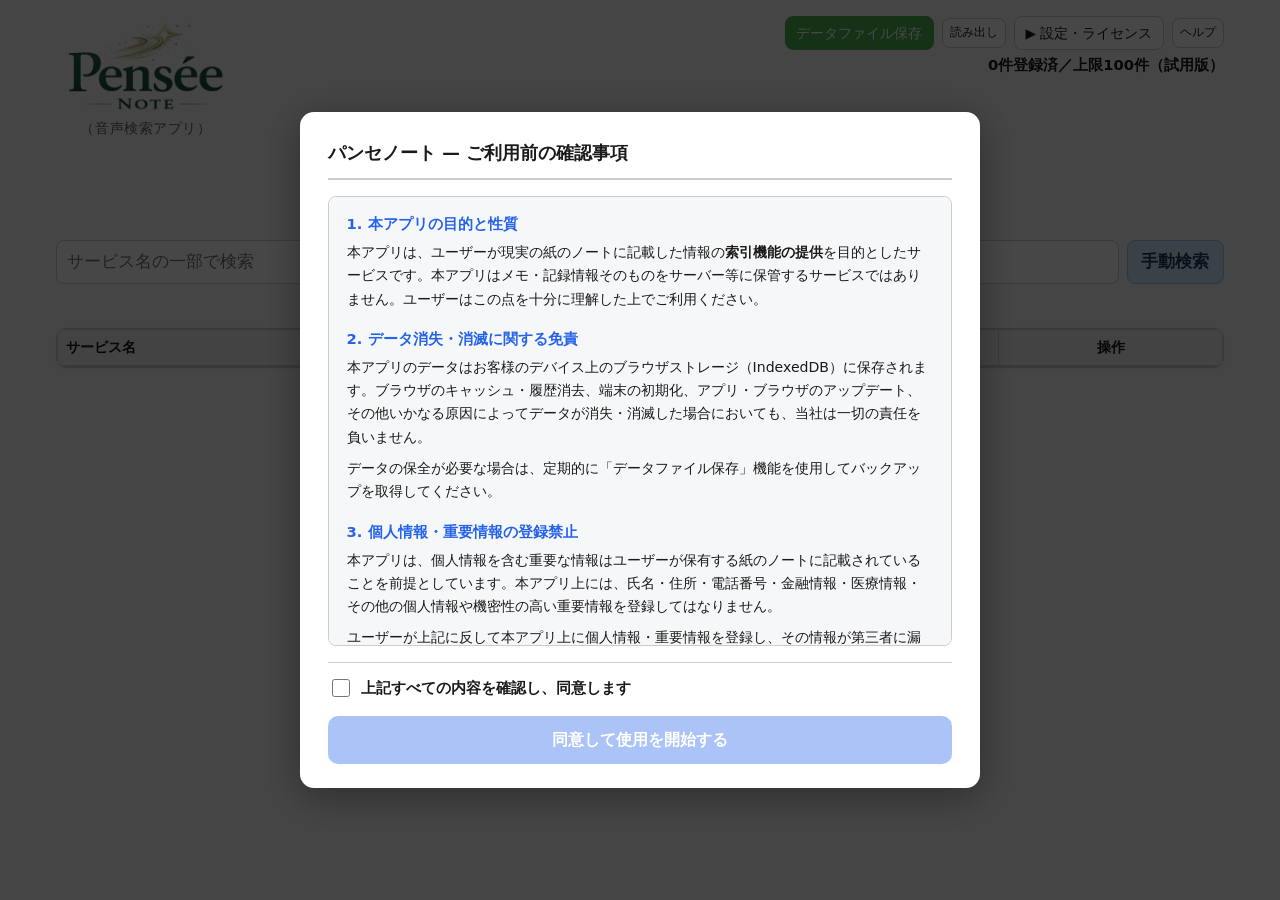
==== index.html @ af7871a1 "設定ページ微調整" ====
<!DOCTYPE html>
<html lang="ja">
  <head>
    <meta charset="utf-8" />
    <meta name="viewport" content="width=device-width, initial-scale=1" />
    <title>パンセノート — 音声検索アプリ</title>
    <meta
      name="description"
      content="紙ノートに書いた情報の索引を、音声と手入力で登録・検索します。"
    />
    <meta name="theme-color" content="#115e59" />
    <meta name="mobile-web-app-capable" content="yes" />
    <meta name="apple-mobile-web-app-capable" content="yes" />
    <meta name="apple-mobile-web-app-status-bar-style" content="default" />
    <meta name="apple-mobile-web-app-title" content="パンセノート" />
    <link rel="manifest" href="./manifest.webmanifest" />
    <link rel="icon" href="./img/icons/icon-192.png" sizes="192x192" />
    <link rel="apple-touch-icon" href="./img/icons/apple-touch-icon.png" />
    <link rel="stylesheet" href="css/app.css" />
  </head>
  <body>
    <div class="app-wrap">
      <input
        type="file"
        id="import-file"
        class="sr-only"
        accept="application/json,.json,application/zip,.zip"
        aria-hidden="true"
      />
      <input
        type="file"
        id="photo-file"
        class="sr-only"
        accept="image/*"
        aria-hidden="true"
      />

      <header class="app-header">
        <!-- 上段: ロゴ（左）＋ボタン群（右） -->
        <div class="header-top-row">
          <div class="app-logo-block">
            <img src="img/logo.svg" alt="パンセノート" class="app-logo" />
            <!-- PC用副題（ロゴ中央揃え） -->
            <p class="subtitle subtitle-desktop">（音声検索アプリ）</p>
          </div>
          <div class="header-right-block">
            <div class="header-data-actions">
              <button type="button" id="btn-export" class="sm-header btn-action-green">
                <span class="lbl-wide">データファイル保存</span><span class="lbl-narrow">データ保存</span>
              </button>
              <button type="button" id="btn-import-trigger" class="sm-header btn-header-import">
                <span class="lbl-wide">読み出し</span><span class="lbl-narrow">読出</span>
              </button>
              <span class="hdr-break" aria-hidden="true"></span>
              <div class="header-secondary-actions">
                <button type="button" id="btn-settings-toggle" class="sm-header">
                  ▶ 設定・ライセンス
                </button>
                <button type="button" id="btn-help" class="sm-header btn-header-import">
                  <span class="lbl-wide">ヘルプ</span><span class="lbl-narrow">ヘルプ</span>
                </button>
              </div>
            </div>
            <!-- PC用件数情報（ボタン下・右寄せ） -->
            <p class="plan-summary plan-summary-pc" id="plan-summary-line" aria-live="polite"></p>
          </div>
        </div>

        <!-- 副題＋件数情報行（タブレット・スマホ用） -->
        <div class="header-sub-row">
          <p class="subtitle subtitle-sp">（音声検索アプリ）</p>
          <p class="plan-summary plan-summary-sp" id="plan-summary-line-sp" aria-live="polite"></p>
        </div>

        <!-- 音声ボタン行（中央配置、ヘッダー最下部） -->
        <div class="voice-row">
          <button
            type="button"
            id="btn-voice-search"
            class="voice-lg voice-btn voice-btn-search"
          >
            <span class="voice-btn-inner">
              <span class="voice-btn-title-row">
                <span class="voice-btn-mic" aria-hidden="true">
                  <svg xmlns="http://www.w3.org/2000/svg" width="22" height="22" viewBox="0 0 24 24" fill="currentColor" focusable="false">
                    <path d="M12 14c1.66 0 3-1.34 3-3V5c0-1.66-1.34-3-3-3S9 3.34 9 5v6c0 1.66 1.34 3 3 3zm5-3c0 2.76-2.24 5-5 5s-5-2.24-5-5H5c0 3.53 2.61 6.43 6 6.92V21h2v-3.08c3.39-.49 6-3.39 6-6.92h-2z"/>
                  </svg>
                </span>
                <span class="voice-btn-title">音声検索</span>
              </span>
              <span class="voice-btn-sub">（サービス名の一部）</span>
            </span>
          </button>
          <button
            type="button"
            id="btn-voice-register"
            class="voice-lg voice-btn voice-btn-register"
          >
            <span class="voice-btn-inner">
              <span class="voice-btn-title-row">
                <span class="voice-btn-mic" aria-hidden="true">
                  <svg xmlns="http://www.w3.org/2000/svg" width="22" height="22" viewBox="0 0 24 24" fill="currentColor" focusable="false">
                    <path d="M12 14c1.66 0 3-1.34 3-3V5c0-1.66-1.34-3-3-3S9 3.34 9 5v6c0 1.66 1.34 3 3 3zm5-3c0 2.76-2.24 5-5 5s-5-2.24-5-5H5c0 3.53 2.61 6.43 6 6.92V21h2v-3.08c3.39-.49 6-3.39 6-6.92h-2z"/>
                  </svg>
                </span>
                <span class="voice-btn-title" id="voice-register-title">音声登録</span>
              </span>
              <span class="voice-btn-sub" id="voice-register-sub-primary">（サービス名）</span>
              <span class="voice-btn-sub" id="voice-register-sub-secondary">又は（●冊●頁・名前）</span>
            </span>
          </button>
        </div>
      </header>

      <div
        id="license-warning-banner"
        class="license-warning-banner"
        role="status"
        hidden
      ></div>

      <!-- メイン表示エリア（設定展開時は非表示） -->
      <div id="main-section">
        <div id="entry-limit-warning-inline" class="inline-warning" role="status" hidden></div>

        <div class="search-row">
          <label class="sr-only" for="manual-search">手動検索</label>
          <input
            type="search"
            id="manual-search"
            placeholder="サービス名の一部で検索"
            autocomplete="off"
          />
          <button type="button" id="btn-search" class="btn-action-green">
            手動検索
          </button>
        </div>
        <div id="search-meta" class="search-meta" aria-live="polite"></div>

        <div class="table-wrap">
          <table class="entries-table">
            <colgroup>
              <col class="col-title" />
              <col class="col-booknum" />
              <col class="col-actions" />
            </colgroup>
            <thead>
              <tr>
                <th scope="col" class="th-title">サービス名</th>
                <th scope="col" class="th-booknum">冊・頁</th>
                <th scope="col" class="th-actions">操作</th>
              </tr>
            </thead>
            <tbody id="entries-body"></tbody>
          </table>
        </div>
      </div>

      <!-- 設定・ライセンスパネル（設定ボタン押下時のみ表示） -->
      <div id="settings-panel" class="settings-panel" hidden>
        <div class="settings-panel-title">▼ 設定・ライセンス</div>
        <div class="settings-body">
          <div class="user-settings-section plan-up-section">
            <p class="user-settings-title">プランアップする</p>
            <div class="settings-action-row plan-up-action-row">
              <a
                href="https://hca02673-beep.github.io/#pricing"
                target="_blank"
                rel="noopener noreferrer"
                id="btn-plan-up"
                class="settings-link-button"
              >
                ▶ プランアップする
              </a>
              <p class="plan-up-note">・プランアップページに移ります。</p>
            </div>
            <div class="license-form">
              <label for="license-key-input">ライセンスキー <span id="license-activate-status" class="license-activate-status" hidden>ただいま認証中です。</span></label>
              <div class="license-form-row">
                <input
                  type="text"
                  id="license-key-input"
                  class="license-key-input"
                  placeholder="PN1-XXXX-XXXX-XXXX"
                  autocomplete="off"
                  spellcheck="false"
                />
                <button type="button" id="btn-license-activate" class="settings-license-btn">
                  認証する
                </button>
              </div>
            </div>
          </div>
          <div class="user-settings-section">
            <p class="user-settings-title">ユーザー設定</p>
            <label class="settings-check-row" for="setting-prefer-manual-register">
              <input type="checkbox" id="setting-prefer-manual-register" />
              <span>音声登録を使用しない（手動登録を使用する）</span>
            </label>
            <label class="settings-field-label" for="setting-speech-timeout">
              音声認識タイムアウト
            </label>
            <select id="setting-speech-timeout" class="settings-select">
              <option value="5000">5秒</option>
              <option value="10000">10秒</option>
            </select>
          </div>

          <hr class="settings-divider" />
          <button type="button" class="voice-log-toggle-btn" id="internal-settings-toggle-btn">▶ 内部情報・診断</button>
          <div class="voice-log-body" id="internal-settings-body" hidden>
            <p id="license-api-url-hint" class="settings-hint"></p>
            <p id="license-api-diagnostics" class="settings-hint" aria-live="polite"></p>
            <ul class="license-meta">
              <li>
                プラン: <span id="license-plan-detail">—</span>
              </li>
              <li>認証状態: <span id="license-status-label">—</span></li>
              <li>初回認証日時: <span id="license-activated-at">—</span></li>
              <li>最終サーバー確認: <span id="license-last-checked">—</span></li>
              <li>次回確認予定: <span id="license-next-check">—</span></li>
              <li>最終データ保存日時: <span id="last-backup-label">—</span></li>
              <li>最終保存ファイル: <span id="last-backup-path-label">—</span></li>
              <li>最終データ読込日時: <span id="last-import-at-label">—</span></li>
              <li>最終読込ファイル: <span id="last-import-path-label">—</span></li>
              <li>未保存の変更件数: <span id="unsaved-change-count-label">—</span></li>
              <li>最終保存推奨表示: <span id="last-backup-recommend-label">—</span></li>
              <li>利用規約同意日時: <span id="terms-accepted-at-label">—</span></li>
              <li>アプリセルフID: <span id="app-self-id-label">—</span></li>
              <li>利用回数: <span id="app-launch-count-label">—</span></li>
              <li>検索実施回数: <span id="search-count-label">—</span></li>
              <li>登録実施回数: <span id="register-count-label">—</span></li>
              <li>最終利用状況送信: <span id="last-usage-sent-at-label">—</span></li>
              <li>アプリ版: <span id="app-version-label">—</span> <span id="app-build-label" style="font-size:0.85em;color:var(--muted)"></span></li>
              <li>現在認識している表示領域: <span id="viewport-size-label">—</span></li>
            </ul>
            <div class="license-meta-action-row">
              <button type="button" id="btn-force-refresh" class="settings-license-btn">
                最新版を読み込み直す
              </button>
            </div>
          </div>

          <!-- 直近音声認識ログ（確認用） -->
          <hr class="settings-divider" />
          <button type="button" class="voice-log-toggle-btn" id="voice-log-toggle-btn">▶ 直近音声認識ログ（確認用）</button>
          <div class="voice-log-body" id="voice-log-body" hidden>
            <p class="settings-lead">音声検索・音声登録の直近10件について、生の認識結果と検索/解析結果を表示します。音声認識不調時の確認に使えます。</p>
            <div class="voice-log-actions">
              <button type="button" id="btn-voice-log-clear">ログを消去</button>
            </div>
            <div id="voice-log-list" class="voice-log-list" aria-live="polite"></div>
          </div>
        </div>
      </div>
    </div>

    <div
      id="orientation-lock-overlay"
      class="orientation-lock-overlay"
      hidden
      aria-modal="true"
      role="dialog"
      aria-labelledby="orientation-lock-title"
    >
      <div class="orientation-lock-box" role="document">
        <h2 id="orientation-lock-title" class="orientation-lock-title">縦向きでご利用ください</h2>
        <p class="orientation-lock-text">このアプリは縦固定です。端末を縦向きに戻してください。</p>
      </div>
    </div>

    <!-- 規約承認モーダル（未承認時のみ表示） -->
    <div id="terms-modal" class="terms-overlay" hidden aria-modal="true" role="dialog" aria-labelledby="terms-title">
      <div class="terms-box">
        <h2 id="terms-title" class="terms-title">パンセノート — ご利用前の確認事項</h2>
        <div class="terms-scroll" tabindex="0">

          <section class="terms-section">
            <h3>1. 本アプリの目的と性質</h3>
            <p>本アプリは、ユーザーが現実の紙のノートに記載した情報の<strong>索引機能の提供</strong>を目的としたサービスです。本アプリはメモ・記録情報そのものをサーバー等に保管するサービスではありません。ユーザーはこの点を十分に理解した上でご利用ください。</p>
          </section>

          <section class="terms-section">
            <h3>2. データ消失・消滅に関する免責</h3>
            <p>本アプリのデータはお客様のデバイス上のブラウザストレージ（IndexedDB）に保存されます。ブラウザのキャッシュ・履歴消去、端末の初期化、アプリ・ブラウザのアップデート、その他いかなる原因によってデータが消失・消滅した場合においても、当社は一切の責任を負いません。</p>
            <p>データの保全が必要な場合は、定期的に「データファイル保存」機能を使用してバックアップを取得してください。</p>
          </section>

          <section class="terms-section">
            <h3>3. 個人情報・重要情報の登録禁止</h3>
            <p>本アプリは、個人情報を含む重要な情報はユーザーが保有する紙のノートに記載されていることを前提としています。本アプリ上には、氏名・住所・電話番号・金融情報・医療情報・その他の個人情報や機密性の高い重要情報を登録してはなりません。</p>
            <p>ユーザーが上記に反して本アプリ上に個人情報・重要情報を登録し、その情報が第三者に漏洩した場合においても、当社は一切の責任を負いません。</p>
          </section>

          <section class="terms-section">
            <h3>4. 外部サービスとの通信</h3>
            <p>本アプリはライセンス認証および利用状況確認のため、インターネット経由で Google Apps Script と通信します。送信される情報には、ライセンスキー、アプリバージョン、端末識別の参考情報、利用規約同意日時、アプリセルフID、起動回数、検索回数、登録回数等の利用統計が含まれます。</p>
            <p>本文・メモ等の登録データそのものは送信対象に含めません。ただし、機密情報・個人情報は本アプリへ登録しない前提でご利用ください。</p>
          </section>

          <section class="terms-section">
            <h3>5. 動作環境の保証</h3>
            <p>本アプリはブラウザ上で動作するWebアプリケーションです。ブラウザの種類・バージョン・OS・デバイス環境によっては、一部機能（音声認識等）が正常に動作しない場合があります。当社は特定の環境での動作を保証しません。</p>
          </section>

          <section class="terms-section">
            <h3>6. サービスの変更・中断・終了</h3>
            <p>当社は、ユーザーへの事前通知なく、本アプリの機能の変更・追加・削除、およびサービスの中断・終了を行う場合があります。これにより生じたいかなる損害についても、当社は責任を負いません。</p>
          </section>

          <section class="terms-section">
            <h3>7. 本規約の改訂</h3>
            <p>当社は必要に応じて本規約を改訂することがあります。改訂が行われた場合、次回のアプリ起動時に改めて確認・同意を求めます。改訂後も本アプリを継続してご利用になる場合は、改訂後の規約に同意したものとみなします。</p>
          </section>

        </div><!-- /.terms-scroll -->

        <div class="terms-agree-row">
          <label class="terms-agree-label">
            <input type="checkbox" id="terms-agree-check" />
            <span>上記すべての内容を確認し、同意します</span>
          </label>
        </div>
        <button type="button" id="btn-terms-agree" class="terms-agree-btn" disabled>
          同意して使用を開始する
        </button>
      </div>
    </div><!-- /#terms-modal -->

    <div id="app-dialog" class="app-dialog-overlay" hidden aria-modal="true" role="dialog" aria-labelledby="app-dialog-message">
      <div class="app-dialog-box" role="document">
        <p id="app-dialog-message" class="app-dialog-message"></p>
        <p id="app-dialog-detail" class="app-dialog-detail" hidden></p>
        <div class="app-dialog-actions">
          <button type="button" id="app-dialog-cancel" class="app-dialog-btn app-dialog-btn-secondary">キャンセル</button>
          <button type="button" id="app-dialog-ok" class="app-dialog-btn app-dialog-btn-primary">OK</button>
        </div>
      </div>
    </div><!-- /#app-dialog -->

    <div id="import-confirm-dialog" class="app-dialog-overlay" hidden aria-modal="true" role="dialog" aria-labelledby="import-confirm-title">
      <div class="app-dialog-box import-confirm-box" role="document">
        <h2 id="import-confirm-title" class="import-confirm-title">バックアップファイルを読み込みますか？</h2>
        <dl class="import-confirm-meta">
          <div class="import-confirm-meta-row">
            <dt>ファイル名</dt>
            <dd id="import-confirm-file-name">-</dd>
          </div>
          <div class="import-confirm-meta-row">
            <dt>登録データ件数</dt>
            <dd id="import-confirm-item-count">0件</dd>
          </div>
        </dl>
        <div id="import-confirm-mode-wrap" class="import-confirm-mode-wrap" hidden>
          <p class="import-confirm-mode-title">現在のパンセノートに登録データがあります。読み込み方法を選択してください。</p>
          <label class="import-confirm-option">
            <input type="radio" name="import-confirm-mode" value="append" checked />
            <span>追加して読み込む</span>
          </label>
          <label class="import-confirm-option">
            <input type="radio" name="import-confirm-mode" value="replace" />
            <span>既存データを破棄して上書きする</span>
          </label>
        </div>
        <p id="import-confirm-note" class="app-dialog-detail" hidden></p>
        <div class="app-dialog-actions">
          <button type="button" id="import-confirm-cancel" class="app-dialog-btn app-dialog-btn-secondary">キャンセル</button>
          <button type="button" id="import-confirm-ok" class="app-dialog-btn app-dialog-btn-primary">読み込む</button>
        </div>
      </div>
    </div><!-- /#import-confirm-dialog -->

    <div id="photo-viewer-overlay" class="photo-viewer-overlay" hidden aria-modal="true" role="dialog" aria-labelledby="photo-viewer-title">
      <div class="photo-viewer-box" role="document">
        <div class="photo-viewer-header">
          <h2 id="photo-viewer-title" class="photo-viewer-title">登録写真</h2>
          <button type="button" id="photo-viewer-close" class="app-dialog-btn app-dialog-btn-secondary">閉じる</button>
        </div>
        <div class="photo-viewer-body">
          <img id="photo-viewer-image" class="photo-viewer-image" alt="登録写真" />
        </div>
      </div>
    </div><!-- /#photo-viewer-overlay -->

    <div id="mobile-edit-sheet-overlay" class="mobile-edit-sheet-overlay" hidden aria-modal="true" role="dialog" aria-labelledby="mobile-edit-sheet-title">
      <div id="mobile-edit-sheet" class="mobile-edit-sheet" role="document">
        <div class="mobile-edit-sheet-header">
          <h2 id="mobile-edit-sheet-title" class="mobile-edit-sheet-title">データ編集</h2>
          <button type="button" id="mobile-edit-close" class="mobile-edit-close-btn" aria-label="閉じる">✕</button>
        </div>
        <div class="mobile-edit-sheet-body">
          <label class="mobile-edit-field">
            <span>サービス名</span>
            <textarea id="mobile-edit-title" rows="2" maxlength="100" placeholder="情報を入力（サービス名空欄のデータ登録はできません）..."></textarea>
          </label>
          <div class="mobile-edit-bookpage-row">
            <label class="mobile-edit-field">
              <span>冊目</span>
              <input type="text" id="mobile-edit-book" inputmode="numeric" maxlength="3" />
            </label>
            <label class="mobile-edit-field">
              <span>ページ</span>
              <input type="text" id="mobile-edit-page" inputmode="numeric" maxlength="3" />
            </label>
          </div>
          <div class="mobile-edit-field memo-photo-field">
            <span>メモ</span>
            <div class="memo-photo-layout">
              <textarea id="mobile-edit-memo" class="memo-photo-textarea" rows="5" maxlength="500" placeholder="メモを入力（登録ボタンで確定）..."></textarea>
              <div id="mobile-edit-photo-slot" hidden></div>
            </div>
          </div>
        </div>
        <div class="mobile-edit-sheet-actions">
          <button type="button" id="mobile-edit-ai" class="app-dialog-btn app-dialog-btn-secondary">AIで調べる</button>
          <button type="button" id="mobile-edit-save" class="app-dialog-btn app-dialog-btn-primary">登録</button>
          <button type="button" id="mobile-edit-delete" class="app-dialog-btn app-dialog-btn-danger">削除</button>
        </div>
      </div>
    </div><!-- /#mobile-edit-sheet -->

    <div id="ai-lookup-overlay" class="ai-lookup-overlay" hidden aria-modal="true" role="dialog" aria-labelledby="ai-lookup-title">
      <div class="ai-lookup-dialog" role="document">
        <div class="ai-lookup-header">
          <h2 id="ai-lookup-title" class="ai-lookup-title">AIで調べる</h2>
          <button type="button" id="ai-lookup-close" class="mobile-edit-close-btn" aria-label="閉じる">✕</button>
        </div>
        <div class="ai-lookup-body">
          <label class="ai-lookup-field">
            <span>検索結果</span>
            <textarea id="ai-lookup-base-text" rows="3" maxlength="1000" placeholder="検索結果を入力"></textarea>
          </label>
          <label class="ai-lookup-field">
            <span>調べたい内容の種類</span>
            <select id="ai-lookup-category"></select>
          </label>
          <label class="ai-lookup-field">
            <span>定型文</span>
            <select id="ai-lookup-template"></select>
          </label>
          <label class="ai-lookup-field">
            <span>知りたいこと</span>
            <textarea id="ai-lookup-user-text" rows="3" maxlength="500" placeholder=""></textarea>
          </label>
        </div>
        <div class="ai-lookup-actions">
          <button type="button" id="ai-lookup-search" class="app-dialog-btn app-dialog-btn-primary">AIで調べる（外部ブラウザでの検索画面に移ります）</button>
        </div>
      </div>
    </div><!-- /#ai-lookup-overlay -->

    <div id="toast" role="status" aria-live="polite"></div>

    <script src="js/config.js"></script>
    <script src="vendor/jszip.min.js"></script>
    <script src="js/license.js"></script>
    <script src="js/usage.js"></script>
    <script src="js/normalize.js"></script>
    <script src="js/db.js"></script>
    <script src="js/image.js"></script>
    <script src="js/voice.js"></script>
    <script>
      (function () {
        "use strict";
        if (!("serviceWorker" in navigator)) return;
        var C = window.PANSEE_CONFIG;
        if (!C || typeof C.getServiceWorkerUrl !== "function") return;
        window.addEventListener("load", function () {
          navigator.serviceWorker
            .register(C.getServiceWorkerUrl(), { scope: C.getBasePath() })
            .catch(function (err) {
              console.warn("Service worker registration failed:", err);
            });
        });
      })();
    </script>
    <script src="js/app.js"></script>
    <script>
      (function () {
        "use strict";

        function getBasePath() {
          var C = window.PANSEE_CONFIG;
          if (C && typeof C.getBasePath === "function") {
            return C.getBasePath();
          }
          return "/";
        }

        function fallbackForceRefresh() {
          if (!navigator.onLine) {
            window.alert("オンライン時のみ実行できます。");
            return;
          }
          if (!window.confirm("最新版を読み込み直しますか？\n保存していない変更がある場合は、先にデータ保存を行ってください。")) {
            return;
          }

          var scope = getBasePath();
          var reloaded = false;
          function reloadOnce() {
            if (reloaded) return;
            reloaded = true;
            window.location.replace(scope + "?refresh=" + Date.now());
          }

          if (!("serviceWorker" in navigator) || typeof caches === "undefined") {
            reloadOnce();
            return;
          }

          navigator.serviceWorker.getRegistration(scope).then(function (reg) {
            if (!reg) return null;
            return reg.update().catch(function () {
              return reg;
            }).then(function () {
              return navigator.serviceWorker.getRegistration(scope).catch(function () {
                return reg;
              });
            });
          }).then(function (reg) {
            return caches.keys().then(function (keys) {
              return Promise.all(
                keys.map(function (key) {
                  if (String(key).indexOf("panseenote-") !== 0) return Promise.resolve();
                  return caches.delete(key);
                })
              ).then(function () {
                return reg;
              });
            });
          }).then(function (reg) {
            navigator.serviceWorker.addEventListener("controllerchange", reloadOnce, { once: true });
            if (reg && reg.waiting) {
              reg.waiting.postMessage("skip-waiting");
              window.setTimeout(reloadOnce, 1500);
              return;
            }
            if (reg && reg.installing) {
              reg.installing.addEventListener("statechange", function () {
                if (reg.waiting) {
                  reg.waiting.postMessage("skip-waiting");
                }
              });
              window.setTimeout(reloadOnce, 1800);
              return;
            }
            reloadOnce();
          }).catch(function (err) {
            console.error("Fallback force refresh failed:", err);
            window.alert("最新版の読み込み直しに失敗しました。通信状況をご確認ください。");
          });
        }

        document.addEventListener("click", function (ev) {
          var target = ev.target;
          if (!(target instanceof Element)) return;
          var btn = target.closest("#btn-force-refresh");
          if (!btn || ev.defaultPrevented) return;
          if (typeof window.PANSEE_forceRefreshApp === "function") {
            return;
          }
          ev.preventDefault();
          fallbackForceRefresh();
        });
      })();
    </script>
  </body>
</html>
---- css/app.css ----
/* パンセノート — 標準的な読みやすさ優先のスタイル */

:root {
  color-scheme: light dark;
  --bg: #f6f7f9;
  --fg: #1a1a1a;
  --card: #ffffff;
  --border: #c8ccd4;
  --accent: #2563eb;
  --accent-hover: #1d4ed8;
  --danger: #b91c1c;
  --muted: #5c6370;
  --voice-pastel-search-bg: #cfe8ff;
  --voice-pastel-search-border: #9ec5f0;
  --voice-pastel-search-fg: #1e3a5f;
  --voice-pastel-register-bg: #fff3bf;
  --voice-pastel-register-border: #e8d48b;
  --voice-pastel-register-fg: #5c4a1a;
  --btn-save-green: #4caf50;
  --btn-save-green-hover: #43a047;
  --btn-delete-red: #f44336;
  --btn-delete-red-hover: #e53935;
  --form-input-large: 1.05rem;
  --floating-ui-top: 8.5rem;
  font-family: system-ui, -apple-system, "Segoe UI", Roboto, "Hiragino Sans",
    "Noto Sans JP", sans-serif;
  line-height: 1.5;
}

@media (prefers-color-scheme: dark) {
  :root {
    --bg: #121418;
    --fg: #eef0f4;
    --card: #1c1f26;
    --border: #3d4453;
    --accent: #60a5fa;
    --accent-hover: #93c5fd;
    --danger: #f87171;
    --muted: #a8b0c0;
    --voice-pastel-search-bg: #1a3a52;
    --voice-pastel-search-border: #3d6a8a;
    --voice-pastel-search-fg: #dbeafe;
    --voice-pastel-register-bg: #4a4420;
    --voice-pastel-register-border: #8a7a40;
    --voice-pastel-register-fg: #fef3c7;
  }
}

* {
  box-sizing: border-box;
}

body {
  margin: 0;
  background: var(--bg);
  color: var(--fg);
}

body.orientation-locked {
  overflow: hidden;
}

.orientation-lock-overlay {
  position: fixed;
  inset: 0;
  z-index: 6000;
  display: none;
  align-items: center;
  justify-content: center;
  padding: 1.25rem;
  background: rgba(15, 23, 42, 0.9);
}

body.orientation-locked .orientation-lock-overlay {
  display: flex;
}

.orientation-lock-box {
  width: min(100%, 24rem);
  padding: 1.25rem 1rem;
  border-radius: 14px;
  background: var(--card);
  color: var(--fg);
  text-align: center;
  box-shadow: 0 8px 24px rgba(0, 0, 0, 0.24);
}

.orientation-lock-title {
  margin: 0 0 0.5rem;
  font-size: 1.1rem;
}

.orientation-lock-text {
  margin: 0;
  color: var(--muted);
  font-size: 0.95rem;
  line-height: 1.6;
}

.app-wrap {
  max-width: 1200px;
  margin: 0 auto;
  padding: 1rem 1rem 3rem;
}

/* ======================================================
   ヘッダー — 基本（PC / 768px 以上）
   ====================================================== */

.app-header {
  margin-bottom: 0.5rem;
}

/* 上段: ロゴ（左）＋ボタン群（右） */
.header-top-row {
  display: flex;
  align-items: flex-start;
  gap: 0.5rem 0.75rem;
}

/* ロゴブロック: 画像と副題（PC用）を縦に並べ、中央揃え */
.app-logo-block {
  flex-shrink: 0;
  display: flex;
  flex-direction: column;
  align-items: center;
}

.app-logo {
  height: 100px;
  width: auto;
  display: block;
}

/* 副題 */
.subtitle {
  margin: 0.15rem 0 0;
  color: var(--muted);
  font-size: 0.88rem;
  letter-spacing: 0.04em;
  text-align: center;
}

/* PC: ロゴブロック内副題を表示 */
.subtitle-desktop { display: block; }
/* SP/タブレット: header-sub-row 内副題（デフォルト非表示） */
.subtitle-sp      { display: none; }

/* 右ブロック */
.header-right-block {
  display: flex;
  flex-direction: column;
  align-items: flex-end;
  gap: 0.3rem;
  margin-left: auto;
}

/* データ操作ボタン群 */
.header-data-actions {
  display: flex;
  flex-wrap: wrap;
  gap: 0.5rem;
  justify-content: flex-end;
  align-items: center;
}

.header-secondary-actions {
  display: flex;
  gap: 0.5rem;
  align-items: center;
}

/* flex break: デフォルト非表示（スマホで設定ボタンを次行に押し出す） */
.hdr-break {
  display: none;
  flex-basis: 100%;
  height: 0;
}

/* ボタンラベル切替（PC/タブレット=フル、スマホ=短縮） */
.lbl-narrow { display: none;   }
.lbl-wide   { display: inline; }

/* 件数情報 */
.plan-summary {
  margin: 0;
  text-align: right;
  font-size: 0.92rem;
  font-weight: 600;
  color: var(--fg);
  white-space: nowrap;
}

/* PC用: 右ブロック内（デフォルト表示） */
.plan-summary-pc { display: block; }
/* SP/タブレット用: header-sub-row 内（デフォルト非表示） */
.plan-summary-sp { display: none; }

/* スマホ向け小フォント日本語ラベル（ps-j） */
.ps-j {
  font-size: 0.72em;
  font-weight: normal;
}

button.sm-header {
  padding: 0.35rem 0.65rem;
  font-size: 0.85rem;
}

/* 設定パネル表示中: メインへ戻る（薄い青背景・文字は黒） */
#btn-settings-toggle.btn-settings-home {
  background: #cfe7ff;
  border-color: #9ec5f0;
  color: #000000;
}

#btn-settings-toggle.btn-settings-home:hover {
  background: #b8d9f7;
  border-color: var(--accent);
}

button.btn-header-import {
  padding: 0.3rem 0.45rem;
  font-size: 0.78rem;
  white-space: nowrap;
}

/* 副題＋件数情報行（PC では非表示） */
.header-sub-row {
  display: none;
}

/* 音声ボタン行（常に中央配置、ヘッダー最下部） */
.voice-row {
  display: flex;
  flex-wrap: wrap;
  gap: 0.75rem;
  margin-top: 0.5rem;
  justify-content: center;
  align-items: stretch;
}

/* ======================================================
   タブレット・スマホ寄り（880px 以下）
   ====================================================== */
@media (max-width: 880px) {
  /* 副題を sub-row へ切替 */
  .subtitle-desktop { display: none; }
  .subtitle-sp      { display: block; }

  /* 件数情報を sub-row へ切替 */
  .plan-summary-pc { display: none; }
  .plan-summary-sp { display: block; }

  /* 副題（左）＋件数情報（右）を1行に */
  .header-sub-row {
    display: flex;
    align-items: baseline;
    justify-content: space-between;
    gap: 0.5rem;
    margin-top: 0.2rem;
  }

  .header-sub-row .subtitle-sp {
    margin: 0;
    text-align: left;
    flex-shrink: 0;
  }

  .header-sub-row .plan-summary-sp {
    flex: 1 1 0;
    min-width: 0;
    overflow: hidden;
    white-space: nowrap;
    text-align: right;
    font-size: 0.85rem;
  }
}

.inline-warning {
  margin: -0.35rem 0 0.75rem;
  color: var(--danger);
  font-size: 0.92rem;
  font-weight: 600;
}

button {
  font: inherit;
  cursor: pointer;
  border-radius: 8px;
  border: 1px solid var(--border);
  background: var(--card);
  color: var(--fg);
  padding: 0.45rem 0.85rem;
}

button:focus-visible {
  outline: 2px solid var(--accent);
  outline-offset: 2px;
}

button.primary,
a.primary {
  background: var(--accent);
  border-color: var(--accent);
  color: #fff;
}

button.primary:hover,
a.primary:hover {
  background: var(--accent-hover);
  border-color: var(--accent-hover);
}

button.btn-action-green {
  background: var(--btn-save-green);
  border-color: var(--btn-save-green);
  color: #fff;
}

button.btn-action-green:hover:not(:disabled) {
  background: var(--btn-save-green-hover);
  border-color: var(--btn-save-green-hover);
  color: #fff;
}

button.btn-action-green:focus-visible {
  outline: 2px solid var(--btn-save-green-hover);
  outline-offset: 2px;
}

button.btn-action-green:disabled {
  background: #E3E3E3;
  border-color: #E3E3E3;
  color: #C1C1C1;
  cursor: not-allowed;
  opacity: 1;
}

button.btn-action-delete {
  background: var(--btn-delete-red);
  border-color: var(--btn-delete-red);
  color: #fff;
}

button.btn-action-delete:hover {
  background: var(--btn-delete-red-hover);
  border-color: var(--btn-delete-red-hover);
  color: #fff;
}

button.btn-action-delete:focus-visible {
  outline: 2px solid var(--btn-delete-red-hover);
  outline-offset: 2px;
}
button.btn-action-delete:disabled {
  background: #ccc;
  border-color: #ccc;
  color: #888;
  cursor: not-allowed;
  opacity: 0.55;
}

button.voice-lg {
  min-height: 4rem;
  min-width: 0;
  max-width: 16rem;
  flex: 0 0 auto;
  width: auto;
  padding: 0.55rem 0.85rem;
  font-size: 1rem;
  font-weight: 600;
  display: flex;
  align-items: flex-start;
  justify-content: flex-start;
  box-shadow: 0 2px 6px rgba(0, 0, 0, 0.08);
  white-space: normal;
}

button.voice-btn {
  border-radius: 6px;
  border-width: 2px;
  white-space: normal;
}

/* 案A: マイクをタイトル行に統合、サブテキストはボタン全幅 */
.voice-btn-inner {
  display: flex;
  flex-direction: column;
  align-items: flex-start;
  text-align: left;
  gap: 0.15rem;
}

.voice-btn-title-row {
  display: flex;
  align-items: center;
  gap: 0.4rem;
}

.voice-btn-mic {
  flex-shrink: 0;
  display: flex;
  align-items: center;
  opacity: 0.85;
}

.voice-btn-mic svg {
  display: block;
}

.voice-btn-title {
  font-size: 1.05rem;
  font-weight: 700;
  white-space: nowrap;
}

/* 音声検索ボタンのタイトルはやや大きく */
button.voice-btn-search .voice-btn-title {
  font-size: 1.15rem;
}

.voice-btn-sub {
  font-size: 0.8rem;
  font-weight: 600;
  opacity: 0.9;
  display: block;
  line-height: 1.3;
  white-space: nowrap;
}

#voice-register-sub-primary,
#voice-register-sub-secondary {
  width: 100%;
  text-align: center;
}

#voice-register-sub-secondary {
  min-height: 1.3em;
}

button.voice-btn-search {
  background: var(--voice-pastel-search-bg);
  border-color: var(--voice-pastel-search-border);
  color: var(--voice-pastel-search-fg);
}

button.voice-btn-search:hover {
  filter: brightness(0.97);
}

button.voice-btn-register {
  background: var(--voice-pastel-register-bg);
  border-color: var(--voice-pastel-register-border);
  color: var(--voice-pastel-register-fg);
}

button.voice-btn-register:hover {
  filter: brightness(0.97);
}

button.danger {
  color: var(--danger);
  border-color: var(--danger);
}

.search-row {
  display: flex;
  flex-wrap: wrap;
  gap: 0.5rem;
  margin-bottom: 0.5rem;
}

#manual-search {
  flex: 1 1 220px;
  min-width: 0;
  font: inherit;
  font-size: var(--form-input-large);
  padding: 0.5rem 0.65rem;
  border-radius: 8px;
  border: 1px solid var(--border);
  background: var(--card);
  color: var(--fg);
}

#btn-search {
  font-size: var(--form-input-large);
  font-weight: 600;
  padding: 0.5rem 0.85rem;
  background: var(--voice-pastel-search-bg);
  border-color: var(--voice-pastel-search-border);
  color: var(--voice-pastel-search-fg);
}

#btn-search:hover {
  filter: brightness(0.97);
}

.search-meta {
  min-height: 1.5rem;
  font-size: 0.9rem;
  color: var(--muted);
  margin-bottom: 0.75rem;
}

.search-meta.has-result {
  color: #c0392b;
  font-weight: 700;
  font-size: 0.97rem;
}

@media (prefers-color-scheme: dark) {
  .search-meta.has-result {
    color: #f87171;
  }
}

.table-wrap {
  overflow-x: hidden;
  border: 1px solid var(--border);
  border-radius: 10px;
  background: var(--card);
  box-shadow: 0 1px 3px rgba(0, 0, 0, 0.06);
}

table.entries-table {
  width: 100%;
  min-width: 0;
  border-collapse: collapse;
  font-size: 0.9rem;
  table-layout: fixed;
  border: 1px solid var(--border);
}

.entries-table col.col-title {
  width: auto;
  min-width: 0;
}

.entries-table col.col-booknum {
  width: 8rem;
}

.entries-table col.col-actions {
  width: 14rem;
  min-width: 14rem;
}

table.entries-table.voice-register-mode col.col-actions {
  width: 12rem;
  min-width: 12rem;
}

th,
td {
  border: 1px solid var(--border);
  padding: 0.45rem 0.5rem;
  vertical-align: middle;
}

.entries-table thead th {
  border-bottom: 2px solid var(--border);
}

th {
  text-align: left;
  background: rgba(0, 0, 0, 0.055);
  white-space: nowrap;
}

.entries-table th.th-booknum {
  text-align: center;
}

.entries-table th.th-title {
  text-align: left;
}

.entries-table th.th-actions {
  text-align: center;
}

.entries-table tr.row-tappable {
  cursor: pointer;
}

@media (prefers-color-scheme: dark) {
  th {
    background: rgba(255, 255, 255, 0.04);
  }
}

.entries-table tbody tr:nth-child(even) {
  background: rgba(0, 0, 0, 0.028);
}

@media (prefers-color-scheme: dark) {
  .entries-table tbody tr:nth-child(even) {
    background: rgba(255, 255, 255, 0.04);
  }
}

td input.inline {
  width: 100%;
  min-width: 0;
  font: inherit;
  padding: 0.25rem 0.35rem;
  border-radius: 6px;
  border: 1px solid var(--border);
  background: var(--card);
  color: inherit;
}

td textarea.inline {
  width: 100%;
  min-width: 0;
  font: inherit;
  padding: 0.25rem 0.35rem;
  border-radius: 6px;
  border: 1px solid var(--border);
  background: var(--card);
  color: inherit;
  box-sizing: border-box;
}

.entries-table td.col-title input.inline {
  font-size: var(--form-input-large);
}

.entries-table td.col-title textarea.inline {
  font-size: var(--form-input-large);
}

.title-display-readonly {
  width: 100%;
  min-width: 0;
  padding: 0.35rem 0.4rem;
  border-radius: 6px;
  border: 1px solid var(--border);
  background: var(--card);
  color: inherit;
  font-size: var(--form-input-large);
  line-height: 1.35;
  display: -webkit-box;
  -webkit-box-orient: vertical;
  -webkit-line-clamp: 2;
  overflow: hidden;
  white-space: normal;
  word-break: break-word;
}

.title-display-row {
  display: flex;
  align-items: center;
  gap: 0.3rem;
  min-width: 0;
}

.title-display-row .title-display-readonly {
  flex: 1 1 auto;
}

.title-cell {
  display: flex;
  align-items: flex-start;
  gap: 0.35rem;
  min-width: 0;
}

.title-cell input.inline,
.title-cell textarea.inline {
  flex: 1 1 auto;
  width: auto;
  min-width: 0;
}

.title-cell textarea.desktop-title-textarea {
  line-height: 1.35;
  resize: none;
}

.memo-indicator {
  flex: 0 0 auto;
  display: inline-flex;
  align-items: center;
  justify-content: center;
  min-width: 2.35rem;
  padding: 0.1rem 0.35rem;
  border-radius: 4px;
  background: #dbeafe;
  color: #3b82f6;
  font-size: 0.72rem;
  font-weight: 700;
  line-height: 1.2;
  white-space: nowrap;
}

.memo-indicator.is-hidden {
  visibility: hidden;
}

.title-cell .row-memo {
  flex: 0 0 auto;
  margin: 0;
}

.title-cell .btn-memo {
  width: 3.8rem;
  min-width: 3.8rem;
  max-width: 3.8rem;
}

/* 冊目・頁 統合セル */
td.col-booknum {
  text-align: center;
  padding: 0.2rem 0.3rem;
}

.booknum-wrap {
  display: flex;
  flex-direction: row;
  gap: 0.3rem;
  justify-content: center;
  align-items: center;
}

.booknum-wrap input.inline-num {
  width: 3rem;
  max-width: 3rem;
  min-width: 0;
  text-align: center;
  font-size: var(--form-input-large);
  font-variant-numeric: tabular-nums;
  display: block;
  margin: 0;
}

.readonly-box {
  display: block;
  width: 3rem;
  max-width: 3rem;
  min-width: 0;
  min-height: 1.9rem;
  text-align: center;
  font-size: var(--form-input-large);
  font-variant-numeric: tabular-nums;
  line-height: 1.2;
  padding: 0.25rem 0.1rem;
  border-radius: 6px;
  border: 1px solid var(--border);
  background: var(--card);
  color: inherit;
  box-sizing: border-box;
}

.readonly-box:empty::before {
  content: "\00a0";
}

td.col-title {
  width: auto;
  min-width: 16.8rem;
}

td.readonly {
  color: var(--muted);
  white-space: nowrap;
}

.actions {
  text-align: center;
  white-space: nowrap;
}

.actions button {
  margin: 0.15rem;
  vertical-align: middle;
}

.entries-table td.col-actions {
  white-space: nowrap;
  width: 14rem;
  min-width: 14rem;
  max-width: 14rem;
  box-sizing: border-box;
  vertical-align: middle;
}

.entries-table td.col-actions.voice-register-actions {
  width: 12rem;
  min-width: 12rem;
  max-width: 12rem;
}

/* メモボタン */
button.btn-memo {
  background: #ffffff;
  border-color: var(--border);
  color: #000000;
}

button.btn-memo.has-memo {
  background: #CFE7FF;
}

button.btn-memo:hover {
  border-color: var(--accent);
}

button.btn-memo.memo-active {
  border-color: var(--accent);
  font-weight: 700;
}

button.btn-action-ai {
  background: #dbeafe;
  border-color: #93c5fd;
  color: #1d4ed8;
}

.entries-table td.col-actions .row-ai-search {
  font-size: 0.75rem;
  font-weight: 400;
  padding: 0.25rem 0.35rem;
}

.entries-table td.col-actions .row-delete {
  font-size: 0.85rem;
  font-weight: 400;
  padding: 0.35rem 0.45rem;
  margin-right: 0.4rem;
}

button.btn-action-ai:hover {
  background: #bfdbfe;
  border-color: #60a5fa;
}

@media (prefers-color-scheme: dark) {
  button.btn-memo {
    background: #f0f0f0;
    color: #000000;
  }
  button.btn-memo.has-memo {
    background: #CFE7FF;
  }
  button.btn-action-ai {
    background: #dbeafe;
    border-color: #93c5fd;
    color: #1d4ed8;
  }
}

/* メモ展開行 */
tr.memo-row td.memo-cell {
  padding: 0.3rem 0.5rem 0.5rem 0.5rem;
  background: var(--card);
  border-top: none;
}

.memo-photo-layout {
  display: flex;
  align-items: flex-start;
  gap: 0.7rem;
}

.memo-photo-layout > .memo-textarea,
.memo-photo-layout > .memo-photo-textarea,
.memo-photo-layout > .mobile-edit-field {
  flex: 1 1 auto;
  min-width: 0;
}

.memo-photo-layout > .mobile-edit-field {
  margin-bottom: 0;
}

.memo-photo-layout > .photo-thumb-wrap,
.memo-photo-layout > #mobile-edit-photo-slot {
  flex: 0 0 7rem;
  width: 7rem;
  min-width: 7rem;
}

.memo-textarea {
  width: 100%;
  min-width: 0;
  font: inherit;
  font-size: var(--form-input-large);
  padding: 0.35rem 0.5rem;
  border-radius: 6px;
  border: 1px solid var(--border);
  background: var(--card);
  color: var(--fg);
  resize: vertical;
  display: block;
  box-sizing: border-box;
}

.photo-thumb-wrap {
  margin: 0 0 0.6rem;
}

.memo-photo-layout .photo-thumb-wrap {
  margin: 0;
}

.photo-thumb-button {
  display: inline-flex;
  align-items: center;
  justify-content: center;
  min-width: 7rem;
  min-height: 5rem;
  padding: 0.2rem;
  background: var(--bg);
  border: 1px solid var(--border);
}

.photo-thumb-image {
  display: block;
  max-width: 100%;
  max-height: 10rem;
  border-radius: 6px;
}

.memo-photo-layout .photo-thumb-button {
  width: 100%;
  min-width: 0;
}

.memo-photo-layout #mobile-edit-photo-slot[hidden] {
  display: none !important;
}

.photo-thumb-placeholder {
  color: var(--muted);
  font-size: 0.82rem;
  font-weight: 600;
}

button.sm {
  padding: 0.25rem 0.5rem;
  font-size: 0.85rem;
}

.entries-table td.col-actions button.sm {
  font-size: var(--form-input-large);
  font-weight: 600;
  padding: 0.35rem 0.55rem;
  flex-shrink: 0;
}

/* 設定パネル（details要素の代替、JS制御で排他表示） */
.settings-panel {
  margin-top: 0.75rem;
  border: 1px solid var(--border);
  border-radius: 10px;
  padding: 0.75rem 1rem;
  background: var(--card);
}

.settings-panel-title {
  font-weight: 600;
  font-size: 1rem;
  margin: 0 0 0.75rem;
  color: var(--fg);
}

.settings-body {
  margin-top: 0.75rem;
  font-size: 0.9rem;
  color: var(--muted);
}

.settings-body ul {
  margin: 0.5rem 0 0;
  padding-left: 1.2rem;
}

.settings-lead {
  color: var(--fg);
  margin: 0 0 0.75rem;
}

.settings-action-row {
  display: flex;
  flex-wrap: wrap;
  gap: 0.5rem;
  margin-bottom: 0.75rem;
}

.settings-link-button {
  display: inline-flex;
  align-items: center;
  justify-content: center;
  text-decoration: none;
  border-radius: 8px;
  border: 1px solid var(--border);
  padding: 0.45rem 0.85rem;
  font-weight: 600;
}

#btn-plan-up,
#btn-license-activate,
#btn-force-refresh {
  background: #cfe7ff;
  border-color: #9ec5f0;
  color: #000000;
  font-weight: 700;
}

#btn-plan-up:hover,
#btn-license-activate:hover,
#btn-force-refresh:hover {
  background: #b8d9f7;
  border-color: var(--accent);
}

.settings-link-button:focus-visible {
  outline: 2px solid var(--accent);
  outline-offset: 2px;
}

.user-settings-section {
  margin-top: 0.9rem;
  padding: 0.85rem 0.9rem;
  border: 1px solid var(--border);
  border-radius: 10px;
  background: var(--bg);
}

.plan-up-section {
  margin-top: 0;
}

.user-settings-title {
  margin: 0 0 0.75rem;
  color: var(--fg);
  font-weight: 600;
}

.plan-up-action-row {
  align-items: center;
  margin-bottom: 0.55rem;
}

.plan-up-note {
  margin: 0;
  color: var(--fg);
  font-size: 0.88rem;
}

.settings-check-row {
  display: flex;
  align-items: center;
  gap: 0.55rem;
  color: var(--fg);
  margin-bottom: 0.8rem;
}

.settings-check-row input {
  margin: 0;
}

.settings-field-label {
  display: block;
  margin: 0 0 0.35rem;
  color: var(--fg);
  font-weight: 600;
}

.settings-select {
  width: 100%;
  max-width: 220px;
  font: inherit;
  color: var(--fg);
  background: var(--card);
  border: 1px solid var(--border);
  border-radius: 8px;
  padding: 0.5rem 0.65rem;
}

/* ======================================================
   直近音声認識ログ（開発者用）
   ====================================================== */

.settings-divider {
  border: none;
  border-top: 1px solid var(--border);
  margin: 1.1rem 0 0.75rem;
}

.voice-log-toggle-btn {
  width: 100%;
  text-align: left;
  font-size: 0.88rem;
  font-weight: 600;
  background: transparent;
  border: none;
  border-radius: 0;
  padding: 0.3rem 0;
  color: var(--muted);
  cursor: pointer;
}

.voice-log-toggle-btn:hover {
  color: var(--fg);
}

.voice-log-body {
  padding-top: 0.6rem;
}

.voice-log-actions {
  display: flex;
  flex-wrap: wrap;
  gap: 0.45rem;
  margin-bottom: 0.55rem;
}

.voice-log-actions button {
  font-size: 0.85rem;
  padding: 0.38rem 0.75rem;
}

.voice-log-list {
  display: grid;
  gap: 0.6rem;
}

.voice-log-empty {
  margin: 0;
  padding: 0.7rem 0.8rem;
  border: 1px solid var(--border);
  border-radius: 8px;
  background: var(--bg);
  color: var(--muted);
  font-size: 0.85rem;
}

.voice-log-item {
  border: 1px solid var(--border);
  border-radius: 8px;
  background: var(--bg);
  padding: 0.7rem 0.8rem;
}

.voice-log-meta {
  display: flex;
  flex-wrap: wrap;
  gap: 0.4rem 0.7rem;
  margin-bottom: 0.45rem;
  font-size: 0.78rem;
  color: var(--muted);
}

.voice-log-status {
  font-weight: 700;
}

.voice-log-status.ok {
  color: #2563eb;
}

.voice-log-status.ng {
  color: var(--danger);
}

.voice-log-label {
  margin: 0.35rem 0 0.15rem;
  font-size: 0.78rem;
  font-weight: 600;
  color: var(--muted);
}

.voice-log-text {
  margin: 0;
  padding: 0.5rem 0.65rem;
  border-radius: 6px;
  background: var(--card);
  color: var(--fg);
  font-size: 0.82rem;
  line-height: 1.55;
  white-space: pre-wrap;
  word-break: break-word;
}

.voice-log-text.mono {
  font-family: ui-monospace, "Cascadia Mono", Consolas, monospace;
}

.settings-hint {
  font-size: 0.85rem;
  margin: 0.5rem 0 0;
  color: var(--danger);
}

.license-form {
  margin: 0.75rem 0;
}

.license-form label {
  display: block;
  font-weight: 600;
  color: var(--fg);
  margin-bottom: 0.35rem;
  font-size: 0.9rem;
}

.license-activate-status {
  display: inline-block;
  margin-left: 0.6rem;
  color: var(--danger);
  font-weight: 700;
}

.license-activate-status[hidden] {
  display: none;
}

.license-form-row {
  display: flex;
  flex-wrap: wrap;
  gap: 0.5rem;
  align-items: center;
}

.license-key-input {
  flex: 1 1 220px;
  min-width: 0;
  font: inherit;
  font-family: ui-monospace, "Cascadia Mono", Consolas, monospace;
  letter-spacing: 0.02em;
  padding: 0.5rem 0.65rem;
  border-radius: 8px;
  border: 1px solid var(--border);
  background: var(--card);
  color: var(--fg);
}

.license-meta {
  list-style: none;
  padding-left: 0;
  margin: 0.75rem 0 0;
}

.license-meta li {
  margin: 0.25rem 0;
}

.license-meta-action-row {
  margin-top: 0.75rem;
}

.license-warning-banner {
  padding: 0.65rem 0.85rem;
  border-radius: 10px;
  border: 1px solid #f59e0b;
  background: rgba(245, 158, 11, 0.12);
  color: var(--fg);
  font-size: 0.9rem;
  margin-bottom: 0.75rem;
}

@media (prefers-color-scheme: dark) {
  .license-warning-banner {
    background: rgba(245, 158, 11, 0.15);
  }
}

.photo-viewer-overlay {
  position: fixed;
  inset: 0;
  z-index: 2200;
  background: rgba(0, 0, 0, 0.82);
  display: flex;
  align-items: flex-start;
  justify-content: center;
  padding: var(--floating-ui-top) 1rem 1rem;
}

.photo-viewer-overlay[hidden] {
  display: none;
}

.photo-viewer-box {
  width: min(100%, 56rem);
  max-height: calc(100vh - var(--floating-ui-top) - 1rem);
  background: var(--card);
  border-radius: 12px;
  border: 1px solid var(--border);
  overflow: hidden;
  box-shadow: 0 10px 36px rgba(0, 0, 0, 0.28);
}

.photo-viewer-header {
  display: flex;
  align-items: center;
  justify-content: space-between;
  gap: 1rem;
  padding: 0.85rem 1rem;
  border-bottom: 1px solid var(--border);
}

.photo-viewer-title {
  margin: 0;
  font-size: 1rem;
}

.photo-viewer-body {
  padding: 0.75rem;
  text-align: center;
  background: var(--bg);
  overflow: auto;
}

.photo-viewer-image {
  max-width: 100%;
  max-height: calc(100vh - var(--floating-ui-top) - 7rem);
  border-radius: 8px;
}

/* ======================================================
   規約承認モーダル
   ====================================================== */

.terms-overlay {
  position: fixed;
  inset: 0;
  background: rgba(0, 0, 0, 0.72);
  z-index: 2000;
  display: flex;
  align-items: center;
  justify-content: center;
  padding: 1rem;
}

.terms-overlay[hidden] {
  display: none;
}

.terms-box {
  background: var(--card);
  color: var(--fg);
  border-radius: 14px;
  box-shadow: 0 8px 40px rgba(0, 0, 0, 0.35);
  width: 100%;
  max-width: 680px;
  max-height: min(90vh, calc(100vh - 2rem));
  display: flex;
  flex-direction: column;
  padding: 1.75rem 1.75rem 1.5rem;
  gap: 1rem;
}

.terms-title {
  margin: 0;
  font-size: 1.1rem;
  font-weight: 700;
  border-bottom: 2px solid var(--border);
  padding-bottom: 0.75rem;
  color: var(--fg);
}

.terms-scroll {
  flex: 1 1 auto;
  overflow-y: auto;
  border: 1px solid var(--border);
  border-radius: 8px;
  padding: 1rem 1.1rem;
  background: var(--bg);
  min-height: 200px;
  max-height: 50vh;
  outline: none;
}

.terms-scroll:focus-visible {
  outline: 2px solid var(--accent);
  outline-offset: 1px;
}

.terms-section {
  margin-bottom: 1.1rem;
}

.terms-section:last-child {
  margin-bottom: 0;
}

.terms-section h3 {
  font-size: 0.92rem;
  font-weight: 700;
  margin: 0 0 0.35rem;
  color: var(--accent);
}

.terms-section p {
  font-size: 0.88rem;
  margin: 0 0 0.5rem;
  line-height: 1.65;
  color: var(--fg);
}

.terms-section p:last-child {
  margin-bottom: 0;
}

.terms-agree-row {
  border-top: 1px solid var(--border);
  padding-top: 0.85rem;
}

.terms-agree-label {
  display: flex;
  align-items: flex-start;
  gap: 0.55rem;
  font-size: 0.92rem;
  font-weight: 600;
  cursor: pointer;
  user-select: none;
}

.terms-agree-label input[type="checkbox"] {
  margin-top: 0.15rem;
  flex-shrink: 0;
  width: 1.1rem;
  height: 1.1rem;
  accent-color: var(--accent);
  cursor: pointer;
}

.terms-agree-btn {
  width: 100%;
  padding: 0.75rem 1rem;
  border: none;
  border-radius: 10px;
  background: var(--accent);
  color: #fff;
  font: inherit;
  font-size: 1rem;
  font-weight: 700;
  cursor: pointer;
  transition: background 0.15s ease, opacity 0.15s ease;
}

.terms-agree-btn:hover:not(:disabled) {
  background: var(--accent-hover);
}

.terms-agree-btn:disabled {
  opacity: 0.38;
  cursor: not-allowed;
}

/* ======================================================
   共通ダイアログ（alert / confirm 置換）
   ====================================================== */

.app-dialog-overlay {
  position: fixed;
  inset: 0;
  background: rgba(0, 0, 0, 0.38);
  z-index: 2100;
  display: flex;
  align-items: center;
  justify-content: center;
  padding: 1rem;
}

.app-dialog-overlay.app-dialog-overlay-flow {
  align-items: flex-start;
  padding: var(--floating-ui-top) 1rem 1rem;
}

.app-dialog-overlay[hidden] {
  display: none;
}

.app-dialog-box {
  width: min(100%, 28rem);
  background: var(--card);
  color: var(--fg);
  border: 1px solid var(--border);
  border-radius: 14px;
  box-shadow: 0 10px 36px rgba(0, 0, 0, 0.28);
  padding: 1.15rem 1rem 1rem;
  max-height: calc(100vh - 2rem);
  overflow-y: auto;
}

.app-dialog-overlay.app-dialog-overlay-flow .app-dialog-box {
  max-height: calc(100vh - var(--floating-ui-top) - 1rem);
}

.app-dialog-message {
  margin: 0;
  font-size: 1rem;
  line-height: 1.6;
  text-align: center;
  white-space: pre-wrap;
}

.app-dialog-detail {
  margin: 0.65rem 0 0;
  font-size: 0.9rem;
  line-height: 1.55;
  color: var(--muted);
  text-align: center;
  white-space: pre-wrap;
  word-break: break-word;
}

.app-dialog-detail-chip {
  display: table;
  max-width: 100%;
  margin: 0.65rem auto 0;
  padding: 0.38rem 0.7rem;
  border: 1px solid var(--border);
  border-radius: 999px;
  background: var(--bg);
  color: var(--fg);
  font-weight: 600;
}

.app-dialog-actions {
  display: flex;
  justify-content: center;
  gap: 0.65rem;
  margin-top: 1rem;
}

.app-dialog-btn {
  min-width: 6.2rem;
  padding: 0.55rem 0.95rem;
  border-radius: 10px;
  border: 1px solid var(--border);
  font: inherit;
  font-weight: 700;
}

.app-dialog-btn-primary {
  background: var(--accent);
  border-color: var(--accent);
  color: #fff;
}

.app-dialog-btn-primary:hover {
  background: var(--accent-hover);
  border-color: var(--accent-hover);
}

.app-dialog-btn-danger {
  background: var(--btn-delete-red);
  border-color: var(--btn-delete-red);
  color: #fff;
}

.app-dialog-btn-danger:hover {
  background: var(--btn-delete-red-hover);
  border-color: var(--btn-delete-red-hover);
}

.app-dialog-btn-danger:disabled {
  background: #ccc;
  border-color: #ccc;
  color: #888;
  cursor: not-allowed;
  opacity: 0.55;
}

.app-dialog-btn-secondary {
  background: var(--card);
  color: var(--fg);
}

.import-confirm-box {
  width: min(100%, 32rem);
}

.import-confirm-title {
  margin: 0;
  font-size: 1.05rem;
  line-height: 1.5;
  text-align: center;
}

.import-confirm-meta {
  margin: 1rem 0 0;
  padding: 0.85rem 0.9rem;
  border: 1px solid var(--border);
  border-radius: 12px;
  background: var(--bg);
}

.import-confirm-meta-row {
  display: grid;
  grid-template-columns: 7.5rem 1fr;
  gap: 0.5rem;
  align-items: start;
}

.import-confirm-meta-row + .import-confirm-meta-row {
  margin-top: 0.55rem;
  padding-top: 0.55rem;
  border-top: 1px solid var(--border);
}

.import-confirm-meta dt,
.import-confirm-meta dd {
  margin: 0;
}

.import-confirm-meta dt {
  color: var(--muted);
  font-size: 0.9rem;
}

.import-confirm-meta dd {
  font-weight: 700;
  line-height: 1.5;
  word-break: break-word;
}

.import-confirm-mode-wrap {
  margin-top: 0.9rem;
  padding: 0.9rem;
  border: 1px solid var(--border);
  border-radius: 12px;
}

.import-confirm-mode-title {
  margin: 0 0 0.7rem;
  font-size: 0.92rem;
  line-height: 1.55;
}

.import-confirm-option {
  display: flex;
  gap: 0.6rem;
  align-items: flex-start;
  line-height: 1.55;
  cursor: pointer;
}

.import-confirm-option + .import-confirm-option {
  margin-top: 0.65rem;
}

.import-confirm-option input {
  margin-top: 0.2rem;
}

.mobile-edit-sheet-overlay {
  position: fixed;
  inset: 0;
  background: rgba(0, 0, 0, 0.32);
  z-index: 2050;
  display: flex;
  align-items: flex-end;
  justify-content: center;
  padding: 0;
  overscroll-behavior-y: contain;
}

.mobile-edit-sheet-overlay[hidden] {
  display: none;
}

.mobile-edit-sheet {
  width: min(100%, 32rem);
  background: var(--card);
  color: var(--fg);
  border-radius: 18px 18px 0 0;
  border: 1px solid var(--border);
  border-bottom: none;
  box-shadow: 0 -10px 36px rgba(0, 0, 0, 0.22);
  padding: 0.7rem 0.95rem calc(0.95rem + env(safe-area-inset-bottom));
  max-height: min(88vh, 42rem);
  display: flex;
  flex-direction: column;
  overscroll-behavior-y: contain;
}

.mobile-edit-sheet-handle {
  width: 3rem;
  height: 0.3rem;
  border-radius: 999px;
  background: var(--border);
  margin: 0 auto 0.65rem;
  pointer-events: none;
  touch-action: none;
}

.mobile-edit-sheet-title {
  margin: 0 0 0.7rem;
  text-align: center;
  font-size: 1rem;
}

.mobile-edit-sheet-header {
  display: grid;
  grid-template-columns: 1fr auto 1fr;
  align-items: center;
  column-gap: 0.5rem;
  margin-bottom: 0.7rem;
  min-height: 2rem;
}

.mobile-edit-sheet-header .mobile-edit-sheet-title {
  margin: 0;
  grid-column: 2;
  justify-self: center;
}

.mobile-edit-close-btn {
  grid-column: 3;
  justify-self: end;
  align-self: center;
  width: 2rem;
  height: 2rem;
  padding: 0;
  border: 1px solid var(--border);
  border-radius: 10px;
  background: var(--bg);
  color: var(--fg);
  font-size: 1rem;
  font-weight: 700;
  line-height: 1;
}

.mobile-edit-close-btn:hover {
  border-color: var(--accent);
}

.mobile-edit-sheet-body {
  overflow-y: auto;
  overscroll-behavior-y: contain;
}

.mobile-edit-field {
  display: block;
  margin-bottom: 0.7rem;
}

.mobile-edit-field > span {
  display: block;
  margin-bottom: 0.25rem;
  font-size: 0.82rem;
  font-weight: 700;
  color: var(--muted);
}

.mobile-edit-field input,
.mobile-edit-field textarea {
  width: 100%;
  font: inherit;
  font-size: 1rem;
  padding: 0.55rem 0.65rem;
  border-radius: 10px;
  border: 1px solid var(--border);
  background: var(--bg);
  color: var(--fg);
}

.mobile-edit-field textarea {
  resize: vertical;
}

.mobile-edit-bookpage-row {
  display: flex;
  gap: 0.6rem;
}

.mobile-edit-bookpage-row .mobile-edit-field {
  flex: 1 1 0;
}

#mobile-edit-book,
#mobile-edit-page {
  text-align: center;
}

.mobile-edit-sheet-actions {
  display: flex;
  gap: 0.5rem;
  margin-top: 0.8rem;
}

.mobile-edit-sheet-actions .app-dialog-btn {
  flex: 1 1 0;
  min-width: 0;
}

#mobile-edit-ai {
  flex: 1.2 1 0;
  white-space: nowrap;
  word-break: keep-all;
  letter-spacing: -0.01em;
  background: var(--voice-pastel-search-bg);
  border-color: var(--voice-pastel-search-border);
  color: var(--voice-pastel-search-fg);
}

#mobile-edit-save,
#mobile-edit-delete {
  flex: 0.8 1 0;
}

#mobile-edit-save {
  background: var(--btn-save-green);
  border-color: var(--btn-save-green);
  color: #fff;
}

#mobile-edit-save:hover {
  background: var(--btn-save-green-hover);
  border-color: var(--btn-save-green-hover);
}

.ai-lookup-overlay {
  position: fixed;
  inset: 0;
  background: rgba(0, 0, 0, 0.34);
  z-index: 2060;
  display: flex;
  align-items: center;
  justify-content: center;
  padding: 1rem;
}

.ai-lookup-overlay[hidden] {
  display: none;
}

.ai-lookup-dialog {
  width: min(100%, 34rem);
  max-height: min(90vh, 44rem);
  overflow: hidden;
  display: flex;
  flex-direction: column;
  background: var(--card);
  color: var(--fg);
  border: 1px solid var(--border);
  border-radius: 16px;
  box-shadow: 0 14px 40px rgba(0, 0, 0, 0.24);
}

.ai-lookup-header {
  display: grid;
  grid-template-columns: 1fr auto 1fr;
  align-items: center;
  column-gap: 0.5rem;
  padding: 1rem 1rem 0.8rem;
  border-bottom: 1px solid var(--border);
}

.ai-lookup-title {
  margin: 0;
  grid-column: 2;
  justify-self: center;
  text-align: center;
  font-size: 1.02rem;
}

.ai-lookup-body {
  padding: 1rem;
  overflow-y: auto;
}

.ai-lookup-field {
  display: block;
  margin-bottom: 0.85rem;
}

.ai-lookup-field:last-child {
  margin-bottom: 0;
}

.ai-lookup-field > span {
  display: block;
  margin-bottom: 0.32rem;
  font-size: 0.84rem;
  font-weight: 700;
  color: var(--muted);
}

.ai-lookup-field textarea,
.ai-lookup-field select,
.ai-lookup-field input {
  width: 100%;
  font: inherit;
  font-size: 1rem;
  padding: 0.58rem 0.68rem;
  border-radius: 10px;
  border: 1px solid var(--border);
  background: var(--bg);
  color: var(--fg);
  box-sizing: border-box;
}

.ai-lookup-field textarea {
  resize: vertical;
}

.ai-lookup-actions {
  display: flex;
  justify-content: center;
  gap: 0.6rem;
  padding: 0 1rem 1rem;
}

.ai-lookup-actions .app-dialog-btn {
  flex: 0 1 auto;
  min-width: 0;
  width: min(100%, 26rem);
}

#ai-lookup-search {
  background: var(--voice-pastel-search-bg);
  border-color: var(--voice-pastel-search-border);
  color: var(--voice-pastel-search-fg);
  text-align: center;
  white-space: normal;
}

#mobile-edit-ai:hover,
#ai-lookup-search:hover {
  filter: brightness(0.97);
}

.mobile-inline-editor-cell {
  padding: 0.55rem 0.45rem;
  background: var(--bg);
}

.mobile-inline-editor {
  background: var(--card);
  border: 1px solid var(--border);
  border-radius: 18px;
  box-shadow: 0 2px 10px rgba(0, 0, 0, 0.08);
  padding: 0.8rem 0.8rem 0.9rem;
  width: 100%;
  max-width: 100%;
  box-sizing: border-box;
  overflow-x: hidden;
}

.mobile-inline-editor .mobile-edit-field {
  margin-bottom: 0.8rem;
}

.mobile-inline-editor .mobile-edit-field:last-of-type {
  margin-bottom: 0;
}

.mobile-inline-editor textarea,
.mobile-inline-editor input {
  background: var(--bg);
}

.mobile-inline-editor .mobile-inline-title {
  min-height: 5.2rem;
}

.mobile-inline-editor-actions {
  margin-top: 0.85rem;
}

.table-wrap.voice-register-mobile-mode {
  overflow: visible;
  border: none;
  border-radius: 0;
  background: transparent;
  box-shadow: none;
  width: 100%;
  max-width: 100%;
}

table.entries-table.voice-register-mobile-mode {
  display: block;
  width: 100%;
  min-width: 0;
  border: none;
  table-layout: auto;
  background: transparent;
}

table.entries-table.voice-register-mobile-mode colgroup,
table.entries-table.voice-register-mobile-mode thead {
  display: none;
}

table.entries-table.voice-register-mobile-mode tbody,
table.entries-table.voice-register-mobile-mode tr,
table.entries-table.voice-register-mobile-mode td {
  display: block;
  width: 100%;
  max-width: 100%;
  border: none;
  background: transparent;
  box-sizing: border-box;
}

table.entries-table.voice-register-mobile-mode tbody tr:nth-child(even) {
  background: transparent;
}

table.entries-table.voice-register-mobile-mode .mobile-inline-editor-row {
  margin: 0;
}

table.entries-table.voice-register-mobile-mode .mobile-inline-editor-cell {
  padding: 0;
}

@media (max-width: 880px) {
  .terms-box {
    padding: 1.25rem 1rem 1rem;
    border-radius: 10px;
    max-height: calc(100vh - 2rem);
  }

  .terms-title {
    font-size: 0.97rem;
  }

  .terms-scroll {
    min-height: 0;
    max-height: none;
    padding: 0.75rem 0.85rem;
  }

  .terms-section h3 {
    font-size: 0.87rem;
  }

  .terms-section p {
    font-size: 0.83rem;
  }

  .app-dialog-box {
    width: min(100%, 22rem);
    padding: 1rem 0.85rem 0.9rem;
    border-radius: 12px;
  }

  .app-dialog-message {
    font-size: 0.95rem;
  }

  .app-dialog-detail {
    font-size: 0.84rem;
  }

  .app-dialog-actions {
    gap: 0.45rem;
  }

  .app-dialog-btn {
    min-width: 5.6rem;
    padding: 0.52rem 0.75rem;
    font-size: 0.92rem;
  }

  .mobile-inline-editor-cell {
    padding: 0.45rem 0.35rem;
  }

  .mobile-inline-editor {
    padding: 0.75rem 0.7rem 0.85rem;
  }

  .table-wrap.voice-register-mobile-mode {
    margin-top: 0.2rem;
  }
}

/* ======================================================
   トースト
   ====================================================== */

#toast {
  position: fixed;
  left: 50%;
  top: var(--floating-ui-top);
  transform: translateX(-50%);
  bottom: auto;
  max-width: min(520px, calc(100% - 2rem));
  padding: 0.65rem 1rem;
  border-radius: 10px;
  background: #111827;
  color: #f9fafb;
  font-size: 0.9rem;
  box-shadow: 0 6px 24px rgba(0, 0, 0, 0.2);
  opacity: 0;
  pointer-events: none;
  transition: opacity 0.25s ease;
  z-index: 1000;
}

#toast.show {
  opacity: 1;
  pointer-events: none;
}

.sr-only {
  position: absolute;
  width: 1px;
  height: 1px;
  padding: 0;
  margin: -1px;
  overflow: hidden;
  clip: rect(0, 0, 0, 0);
  white-space: nowrap;
  border: 0;
}

/* ======================================================
   スマホ寄りレイアウト（880px 以下）
   ====================================================== */
@media (max-width: 880px) {
  /* ロゴ・副題 */
  .app-logo { height: 72px; }
  .subtitle  { font-size: 0.78rem; }

  /* ボタンラベルを短縮表示に切替 */
  .lbl-wide   { display: none;   }
  .lbl-narrow { display: inline; }

  /* 設定ライセンスボタンを次行へ押し出し（右寄せ） */
  .hdr-break         { display: block; }
  .header-secondary-actions {
    width: 100%;
    justify-content: flex-end;
  }
  #btn-settings-toggle {
    white-space: nowrap;
    letter-spacing: -0.02em;
    padding: 0.3rem 0.5rem;
    font-size: 0.82rem;
  }

  /* 件数情報フォントサイズ */
  .header-sub-row .plan-summary-sp { font-size: 0.78rem; }

  /* 音声ボタン */
  .voice-row {
    flex-wrap: nowrap;
    gap: 0.35rem;
  }

  button.voice-lg {
    flex: 0 0 auto;
    min-width: 0;
    max-width: none;
    width: auto;
    padding: 0.4rem 0.5rem;
    min-height: 3.35rem;
  }

  .voice-btn-mic svg              { width: 18px; height: 18px; }
  .voice-btn-title                { font-size: 0.88rem; }
  button.voice-btn-search .voice-btn-title { font-size: 0.95rem; }
  .voice-btn-sub                  { font-size: 0.68rem; }
  .voice-btn-title-row            { gap: 0.25rem; }

  /* 冊目・頁列: スマホでは幅を縮小 */
  .entries-table col.col-booknum   { width: 5.5rem; }

  /* スマホでの冊目・頁入力: 小さく */
  .booknum-wrap                    { gap: 0.15rem; }

  .booknum-wrap input.inline-num {
    width: 2rem;
    max-width: 2rem;
    font-size: 0.75rem;
    padding: 0.15rem 0.1rem;
  }

  .readonly-box {
    width: 2rem;
    max-width: 2rem;
    min-height: 1.5rem;
    font-size: 0.75rem;
    line-height: 1.2;
    padding: 0.15rem 0.1rem;
  }

  /* 冊目・頁ヘッダー: 小さめ */
  .entries-table th.th-booknum {
    font-size: 0.72rem;
  }

  /* スマホでは横スクロール前提で表示する */
  .table-wrap                      { overflow-x: scroll; }

  /* スマホ寄りでもタブレット幅は活用する */
  table.entries-table:not(.voice-register-mobile-mode) { width: 100%; min-width: 26rem; }

  .entries-table:not(.voice-register-mobile-mode) col.col-title,
  table.entries-table:not(.voice-register-mobile-mode) td.col-title { min-width: 15rem; }

  .table-wrap.phone-sheet-mode:not(.voice-register-mobile-mode) { overflow-x: auto; }

  table.entries-table.phone-sheet-mode:not(.voice-register-mobile-mode) {
    width: 100%;
    min-width: 21.5rem;
  }

  table.entries-table.phone-sheet-mode:not(.voice-register-mobile-mode) col.col-title,
  table.entries-table.phone-sheet-mode:not(.voice-register-mobile-mode) td.col-title {
    min-width: 14rem;
  }

  table.entries-table.phone-sheet-mode:not(.voice-register-mobile-mode) .title-display-readonly {
    font-size: 0.88rem;
  }

  .entries-table col.col-actions   { width: 5rem; min-width: 5rem; }

  .entries-table td.col-actions {
    width: 5rem;
    min-width: 5rem;
    max-width: 5rem;
  }

  .entries-table td.col-actions button.sm {
    font-size: 0.72rem;
    font-weight: 600;
    padding: 0.2rem 0.3rem;
  }

  #mobile-edit-ai { letter-spacing: -0.02em; }

  .title-cell {
    gap: 0.2rem;
  }

  .title-display-readonly {
    font-size: 0.95rem;
    padding: 0.28rem 0.32rem;
  }

  .title-display-row {
    gap: 0.2rem;
  }

  table.entries-table.phone-sheet-mode .memo-indicator {
    min-width: 0.9rem;
    padding: 0.12rem 0.08rem;
    font-size: 0.58rem;
    line-height: 1;
    writing-mode: vertical-rl;
    text-orientation: upright;
    letter-spacing: -0.05em;
    align-self: stretch;
  }

  .title-cell .btn-memo {
    min-width: 3.8rem;
    padding: 0.2rem 0.3rem;
    font-size: 0.72rem;
    font-weight: 600;
  }

  .actions {
    text-align: center;
    padding: 0.1rem;
  }
  .actions button {
    margin: 0.1rem;
  }

  .mobile-edit-sheet {
    width: 100%;
    max-height: 90vh;
    padding-left: 0.85rem;
    padding-right: 0.85rem;
  }

  .mobile-edit-close-btn {
    width: 2.1rem;
    height: 2.1rem;
    font-size: 1.05rem;
  }

  .ai-lookup-overlay {
    align-items: flex-end;
    padding: 0;
  }

  .ai-lookup-dialog {
    width: 100%;
    max-height: 90vh;
    border-radius: 18px 18px 0 0;
    border-bottom: none;
  }

  .ai-lookup-actions {
    padding-bottom: calc(1rem + env(safe-area-inset-bottom));
  }
}
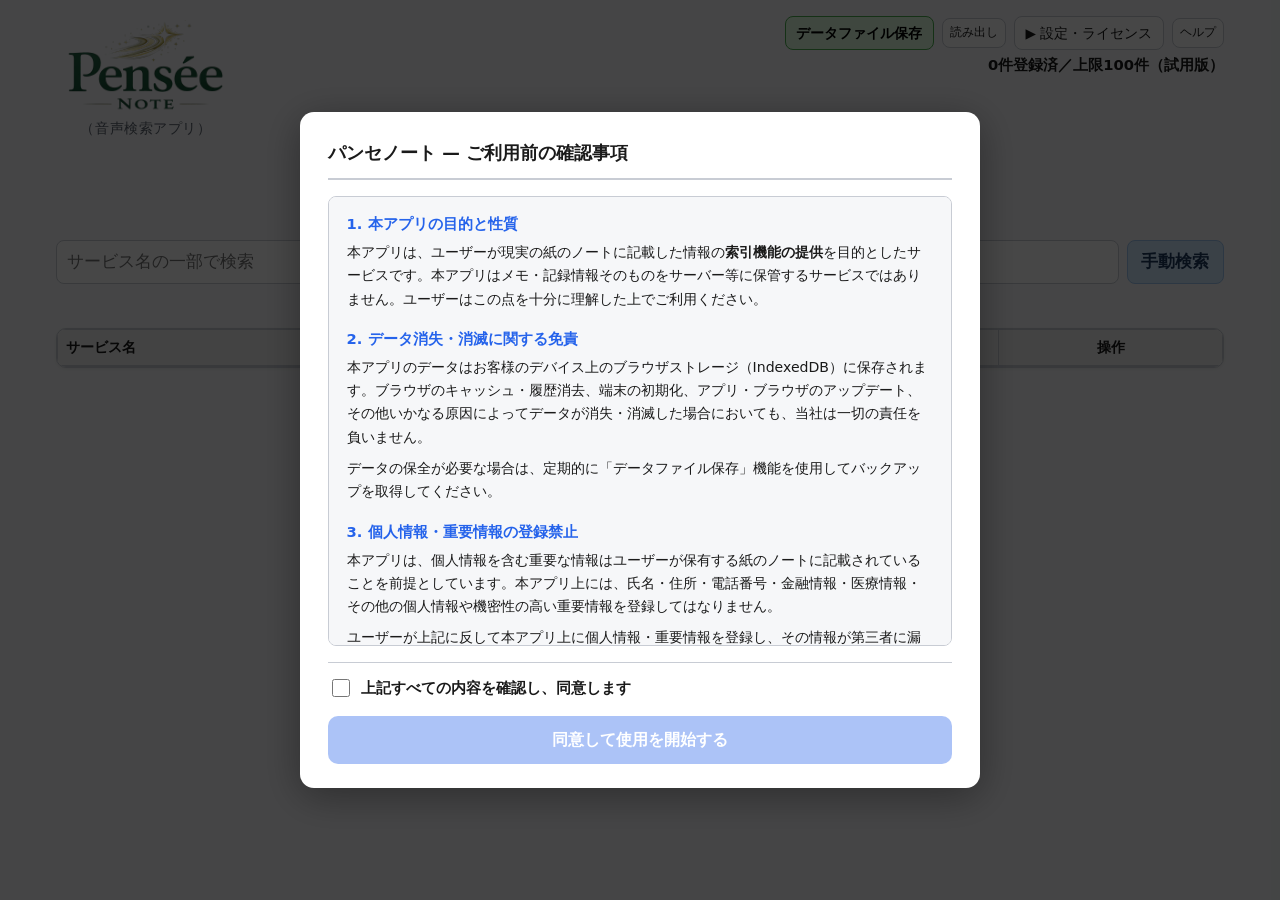
==== commit 51ae3a6d: "他端末とのデータ共用ボタン" ====
--- a/index.html
+++ b/index.html
@@ -204,6 +204,11 @@
               <option value="5000">5秒</option>
               <option value="10000">10秒</option>
             </select>
+            <div class="settings-action-row transfer-action-row">
+              <button type="button" id="btn-device-transfer" class="settings-link-button">
+                ▶ 他の端末とデータを受け渡しする
+              </button>
+            </div>
           </div>
 
           <hr class="settings-divider" />
@@ -448,6 +453,62 @@
         </div>
       </div>
     </div><!-- /#ai-lookup-overlay -->
+
+    <div id="device-transfer-overlay" class="device-transfer-overlay" hidden aria-modal="true" role="dialog" aria-labelledby="device-transfer-title">
+      <div class="device-transfer-dialog" role="document">
+        <div class="device-transfer-header">
+          <h2 id="device-transfer-title" class="device-transfer-title">他の端末とデータを受け渡しする</h2>
+          <button type="button" id="device-transfer-close" class="mobile-edit-close-btn" aria-label="閉じる">✕</button>
+        </div>
+        <div class="device-transfer-body">
+          <p class="device-transfer-lead">
+            この端末のパンセノートデータを、別の端末へ送ることができます。<br />
+            また、別の端末から受け取ったパンセノートのデータファイルを読み込むこともできます。
+          </p>
+          <p class="device-transfer-lead">
+            近くの端末へ送る場合は、iPhone・iPad・MacではAirDrop、Android・WindowsではQuick Shareを使います。
+          </p>
+
+          <div class="device-transfer-actions">
+            <button type="button" id="device-transfer-send" class="app-dialog-btn device-transfer-main-btn">
+              この端末のデータを送る
+            </button>
+            <button type="button" id="device-transfer-import" class="app-dialog-btn btn-action-green">
+              受け取ったデータを読み込む
+            </button>
+            <button type="button" id="device-transfer-ai" class="app-dialog-btn btn-action-ai">
+              うまくいかない時は AIで調べる
+            </button>
+          </div>
+
+          <div class="device-transfer-case-block">
+            <p class="device-transfer-case-title">使いたい受け渡し方法を選んでください。</p>
+            <div class="device-transfer-case-tabs" role="tablist" aria-label="受け渡しケース">
+              <button type="button" class="device-transfer-case-tab" id="device-transfer-case-tab-ios-ios" data-transfer-case="ios-ios" role="tab" aria-selected="true">
+                1. iPhone・iPad 同士
+              </button>
+              <button type="button" class="device-transfer-case-tab" id="device-transfer-case-tab-ios-mac" data-transfer-case="ios-mac" role="tab" aria-selected="false">
+                2. iPhone・iPad と Mac
+              </button>
+              <button type="button" class="device-transfer-case-tab" id="device-transfer-case-tab-android-android" data-transfer-case="android-android" role="tab" aria-selected="false">
+                3. Androidスマホ・タブレット 同士
+              </button>
+              <button type="button" class="device-transfer-case-tab" id="device-transfer-case-tab-android-windows" data-transfer-case="android-windows" role="tab" aria-selected="false">
+                4. Androidスマホ・タブレット と Windows
+              </button>
+            </div>
+            <div class="device-transfer-case-panel" id="device-transfer-case-panel" role="tabpanel" aria-labelledby="device-transfer-case-tab-ios-ios">
+              <h3 id="device-transfer-case-panel-title" class="device-transfer-case-panel-title">1. iPhone・iPad 同士</h3>
+              <p id="device-transfer-case-panel-text" class="device-transfer-case-panel-text"></p>
+            </div>
+          </div>
+
+          <p class="device-transfer-caution">
+            送信先の端末に登録データを送ります。送信先の端末をよくご確認の上実行してください。
+          </p>
+        </div>
+      </div>
+    </div><!-- /#device-transfer-overlay -->
 
     <div id="toast" role="status" aria-live="polite"></div>
 
--- a/css/app.css
+++ b/css/app.css
@@ -16,10 +16,14 @@
   --voice-pastel-register-bg: #fff3bf;
   --voice-pastel-register-border: #e8d48b;
   --voice-pastel-register-fg: #5c4a1a;
-  --btn-save-green: #4caf50;
-  --btn-save-green-hover: #43a047;
-  --btn-delete-red: #f44336;
-  --btn-delete-red-hover: #e53935;
+  --btn-save-green: #e1ffe1;
+  --btn-save-green-hover: #d4f6d4;
+  --btn-save-green-border: #4caf50;
+  --btn-save-green-fg: #000000;
+  --btn-delete-red: #ffcdcd;
+  --btn-delete-red-hover: #ffc1c1;
+  --btn-delete-red-border: #ff5050;
+  --btn-delete-red-fg: #000000;
   --form-input-large: 1.05rem;
   --floating-ui-top: 8.5rem;
   font-family: system-ui, -apple-system, "Segoe UI", Roboto, "Hiragino Sans",
@@ -314,18 +318,19 @@
 
 button.btn-action-green {
   background: var(--btn-save-green);
-  border-color: var(--btn-save-green);
-  color: #fff;
+  border-color: var(--btn-save-green-border);
+  color: var(--btn-save-green-fg);
+  font-weight: 700;
 }
 
 button.btn-action-green:hover:not(:disabled) {
   background: var(--btn-save-green-hover);
-  border-color: var(--btn-save-green-hover);
-  color: #fff;
+  border-color: var(--btn-save-green-border);
+  color: var(--btn-save-green-fg);
 }
 
 button.btn-action-green:focus-visible {
-  outline: 2px solid var(--btn-save-green-hover);
+  outline: 2px solid var(--btn-save-green-border);
   outline-offset: 2px;
 }
 
@@ -339,18 +344,18 @@
 
 button.btn-action-delete {
   background: var(--btn-delete-red);
-  border-color: var(--btn-delete-red);
-  color: #fff;
+  border-color: var(--btn-delete-red-border);
+  color: var(--btn-delete-red-fg);
 }
 
 button.btn-action-delete:hover {
   background: var(--btn-delete-red-hover);
-  border-color: var(--btn-delete-red-hover);
-  color: #fff;
+  border-color: var(--btn-delete-red-border);
+  color: var(--btn-delete-red-fg);
 }
 
 button.btn-action-delete:focus-visible {
-  outline: 2px solid var(--btn-delete-red-hover);
+  outline: 2px solid var(--btn-delete-red-border);
   outline-offset: 2px;
 }
 button.btn-action-delete:disabled {
@@ -1551,13 +1556,13 @@
 
 .app-dialog-btn-danger {
   background: var(--btn-delete-red);
-  border-color: var(--btn-delete-red);
-  color: #fff;
+  border-color: var(--btn-delete-red-border);
+  color: var(--btn-delete-red-fg);
 }
 
 .app-dialog-btn-danger:hover {
   background: var(--btn-delete-red-hover);
-  border-color: var(--btn-delete-red-hover);
+  border-color: var(--btn-delete-red-border);
 }
 
 .app-dialog-btn-danger:disabled {
@@ -1808,13 +1813,14 @@
 
 #mobile-edit-save {
   background: var(--btn-save-green);
-  border-color: var(--btn-save-green);
-  color: #fff;
+  border-color: var(--btn-save-green-border);
+  color: var(--btn-save-green-fg);
+  font-weight: 700;
 }
 
 #mobile-edit-save:hover {
   background: var(--btn-save-green-hover);
-  border-color: var(--btn-save-green-hover);
+  border-color: var(--btn-save-green-border);
 }
 
 .ai-lookup-overlay {
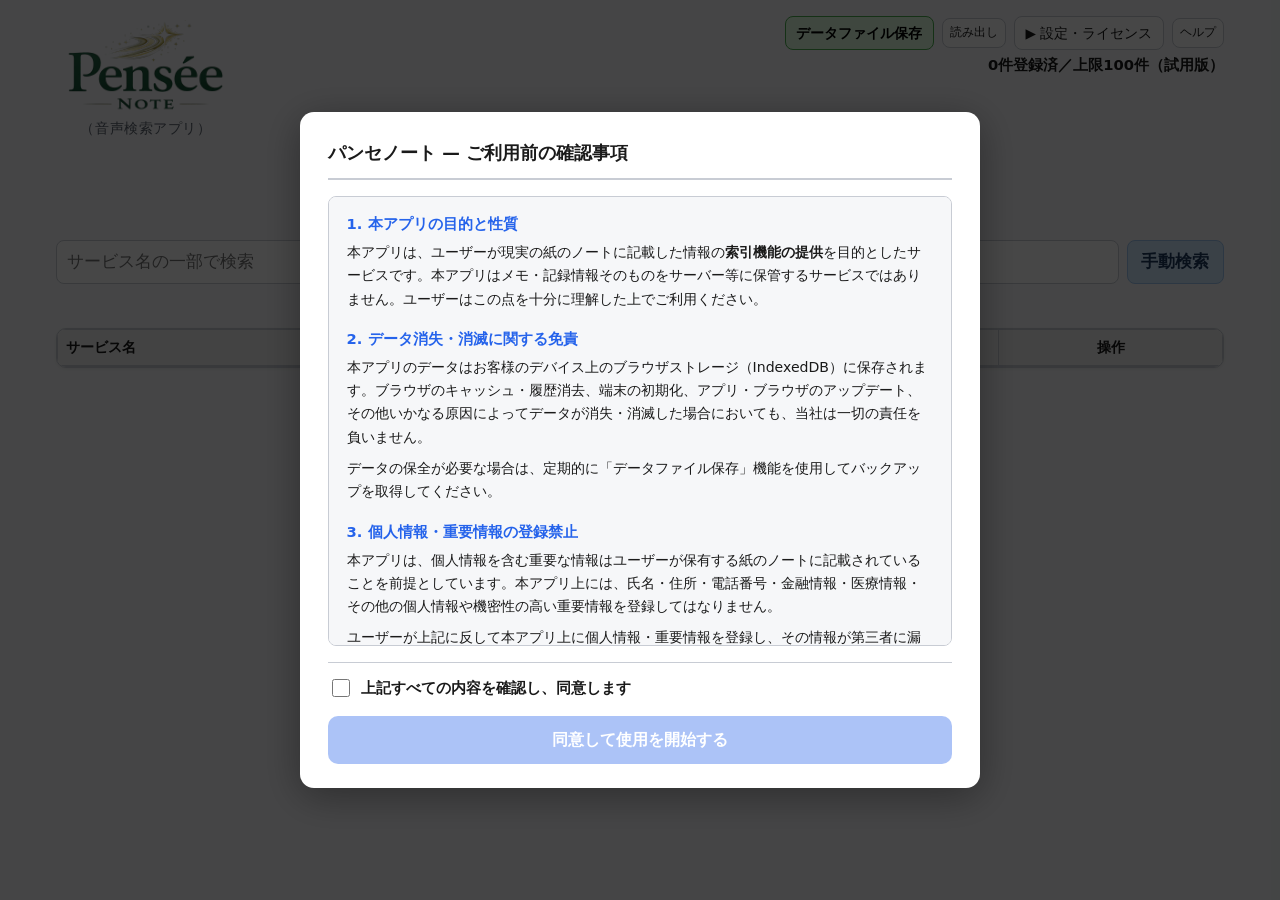
==== commit b9f02795: "共有微調整" ====
--- a/index.html
+++ b/index.html
@@ -204,6 +204,9 @@
               <option value="5000">5秒</option>
               <option value="10000">10秒</option>
             </select>
+            <label class="settings-field-label settings-field-label-transfer" for="btn-device-transfer">
+              他の端末とデータを受け渡しする
+            </label>
             <div class="settings-action-row transfer-action-row">
               <button type="button" id="btn-device-transfer" class="settings-link-button">
                 ▶ 他の端末とデータを受け渡しする
@@ -336,6 +339,7 @@
       <div class="app-dialog-box" role="document">
         <p id="app-dialog-message" class="app-dialog-message"></p>
         <p id="app-dialog-detail" class="app-dialog-detail" hidden></p>
+        <div id="app-dialog-sections" class="app-dialog-sections" hidden></div>
         <div class="app-dialog-actions">
           <button type="button" id="app-dialog-cancel" class="app-dialog-btn app-dialog-btn-secondary">キャンセル</button>
           <button type="button" id="app-dialog-ok" class="app-dialog-btn app-dialog-btn-primary">OK</button>
@@ -462,45 +466,77 @@
         </div>
         <div class="device-transfer-body">
           <p class="device-transfer-lead">
-            この端末のパンセノートデータを、別の端末へ送ることができます。<br />
-            また、別の端末から受け取ったパンセノートのデータファイルを読み込むこともできます。
+            最上部のボタンを使って保存したデータファイルを、他の端末で読み出せば、他の端末との間で、登録データを共有することが出来ます。<br />
+            他の端末への保存データファイルの受け渡し方が解らない方は、以下の手順に従って、データファイルの送受信を試みてください。
           </p>
           <p class="device-transfer-lead">
-            近くの端末へ送る場合は、iPhone・iPad・MacではAirDrop、Android・WindowsではQuick Shareを使います。
+            Windows・Androidスマホ・タブレット同士、または iPhone・iPad・Mac 同士でのファイル受け渡しを案内します。<br />
+            Android・WindowsではQuick Share、iPhone・iPad・MacではAirDropを使います。
           </p>
 
+          <div class="device-transfer-case-block">
+            <p class="device-transfer-case-title">今から行う作業を選んでください。</p>
+            <div class="device-transfer-case-tabs device-transfer-mode-tabs" role="tablist" aria-label="送受信の選択">
+              <button type="button" class="device-transfer-case-tab" id="device-transfer-mode-send" data-transfer-mode="send" role="tab" aria-selected="false">
+                データファイルを送る
+              </button>
+              <button type="button" class="device-transfer-case-tab" id="device-transfer-mode-receive" data-transfer-mode="receive" role="tab" aria-selected="false">
+                データファイルを受け取る
+              </button>
+            </div>
+          </div>
+
+          <div class="device-transfer-case-block">
+            <p class="device-transfer-case-title">現在、ご使用中の端末を選んでください。</p>
+            <div class="device-transfer-case-tabs device-transfer-device-tabs" role="tablist" aria-label="端末の選択">
+              <button type="button" class="device-transfer-case-tab" id="device-transfer-device-android" data-transfer-device="android" role="tab" aria-selected="false">
+                Androidスマホ・タブレット
+              </button>
+              <button type="button" class="device-transfer-case-tab" id="device-transfer-device-windows" data-transfer-device="windows" role="tab" aria-selected="false">
+                Windows 機器
+              </button>
+              <button type="button" class="device-transfer-case-tab" id="device-transfer-device-iphoneipad" data-transfer-device="iphoneipad" role="tab" aria-selected="false">
+                iPhone・iPad
+              </button>
+              <button type="button" class="device-transfer-case-tab" id="device-transfer-device-mac" data-transfer-device="mac" role="tab" aria-selected="false">
+                Mac
+              </button>
+            </div>
+            <div class="device-transfer-case-panel" id="device-transfer-case-panel" role="tabpanel">
+              <h3 id="device-transfer-case-panel-title" class="device-transfer-case-panel-title">送受信と端末を選んでください</h3>
+              <p id="device-transfer-case-panel-text" class="device-transfer-case-panel-text"></p>
+            </div>
+          </div>
+
           <div class="device-transfer-actions">
-            <button type="button" id="device-transfer-send" class="app-dialog-btn device-transfer-main-btn">
-              この端末のデータを送る
+            <button type="button" id="device-transfer-run" class="app-dialog-btn device-transfer-main-btn" disabled>
+              この内容で進む
             </button>
-            <button type="button" id="device-transfer-import" class="app-dialog-btn btn-action-green">
-              受け取ったデータを読み込む
-            </button>
-            <button type="button" id="device-transfer-ai" class="app-dialog-btn btn-action-ai">
+            <button type="button" id="device-transfer-ai" class="app-dialog-btn btn-action-ai" disabled>
               うまくいかない時は AIで調べる
             </button>
           </div>
 
-          <div class="device-transfer-case-block">
-            <p class="device-transfer-case-title">使いたい受け渡し方法を選んでください。</p>
-            <div class="device-transfer-case-tabs" role="tablist" aria-label="受け渡しケース">
-              <button type="button" class="device-transfer-case-tab" id="device-transfer-case-tab-ios-ios" data-transfer-case="ios-ios" role="tab" aria-selected="true">
-                1. iPhone・iPad 同士
-              </button>
-              <button type="button" class="device-transfer-case-tab" id="device-transfer-case-tab-ios-mac" data-transfer-case="ios-mac" role="tab" aria-selected="false">
-                2. iPhone・iPad と Mac
-              </button>
-              <button type="button" class="device-transfer-case-tab" id="device-transfer-case-tab-android-android" data-transfer-case="android-android" role="tab" aria-selected="false">
-                3. Androidスマホ・タブレット 同士
-              </button>
-              <button type="button" class="device-transfer-case-tab" id="device-transfer-case-tab-android-windows" data-transfer-case="android-windows" role="tab" aria-selected="false">
-                4. Androidスマホ・タブレット と Windows
-              </button>
-            </div>
-            <div class="device-transfer-case-panel" id="device-transfer-case-panel" role="tabpanel" aria-labelledby="device-transfer-case-tab-ios-ios">
-              <h3 id="device-transfer-case-panel-title" class="device-transfer-case-panel-title">1. iPhone・iPad 同士</h3>
-              <p id="device-transfer-case-panel-text" class="device-transfer-case-panel-text"></p>
-            </div>
+          <div id="device-transfer-result" class="device-transfer-result" hidden>
+            <p class="device-transfer-result-title">今回送るファイル</p>
+            <dl class="device-transfer-result-meta">
+              <div class="device-transfer-result-row">
+                <dt>ファイル名</dt>
+                <dd id="device-transfer-result-name">—</dd>
+              </div>
+              <div class="device-transfer-result-row">
+                <dt>保存場所</dt>
+                <dd id="device-transfer-result-location">—</dd>
+              </div>
+              <div class="device-transfer-result-row">
+                <dt>作成日時</dt>
+                <dd id="device-transfer-result-created-at">—</dd>
+              </div>
+              <div class="device-transfer-result-row">
+                <dt>次の操作</dt>
+                <dd id="device-transfer-result-next-step">—</dd>
+              </div>
+            </dl>
           </div>
 
           <p class="device-transfer-caution">
--- a/css/app.css
+++ b/css/app.css
@@ -1007,7 +1007,8 @@
 
 #btn-plan-up,
 #btn-license-activate,
-#btn-force-refresh {
+#btn-force-refresh,
+#btn-device-transfer {
   background: #cfe7ff;
   border-color: #9ec5f0;
   color: #000000;
@@ -1016,7 +1017,8 @@
 
 #btn-plan-up:hover,
 #btn-license-activate:hover,
-#btn-force-refresh:hover {
+#btn-force-refresh:hover,
+#btn-device-transfer:hover {
   background: #b8d9f7;
   border-color: var(--accent);
 }
@@ -1072,6 +1074,10 @@
   margin: 0 0 0.35rem;
   color: var(--fg);
   font-weight: 600;
+}
+
+.settings-field-label-transfer {
+  margin-top: 0.8rem;
 }
 
 .settings-select {
@@ -1083,6 +1089,16 @@
   border: 1px solid var(--border);
   border-radius: 8px;
   padding: 0.5rem 0.65rem;
+}
+
+.transfer-action-row {
+  margin-top: 0.25rem;
+  margin-bottom: 0;
+}
+
+#btn-device-transfer {
+  width: 100%;
+  max-width: 26rem;
 }
 
 /* ======================================================
@@ -1527,6 +1543,90 @@
   font-weight: 600;
 }
 
+.app-dialog-message.app-dialog-message-guide,
+.app-dialog-detail.app-dialog-detail-guide {
+  text-align: left;
+}
+
+.app-dialog-sections {
+  margin-top: 0.85rem;
+}
+
+.app-dialog-sections[hidden] {
+  display: none;
+}
+
+.app-dialog-section {
+  padding: 0.85rem 0.9rem;
+  border: 1px solid var(--border);
+  border-radius: 12px;
+  background: var(--bg);
+}
+
+.app-dialog-section + .app-dialog-section {
+  margin-top: 0.7rem;
+}
+
+.app-dialog-section-title {
+  margin: 0 0 0.55rem;
+  font-size: 0.92rem;
+  font-weight: 700;
+  color: var(--fg);
+  text-align: left;
+}
+
+.app-dialog-section-body {
+  margin: 0;
+  line-height: 1.65;
+  color: var(--fg);
+  white-space: pre-wrap;
+  text-align: left;
+}
+
+.app-dialog-section-meta {
+  margin: 0;
+}
+
+.app-dialog-section-meta-row {
+  display: grid;
+  grid-template-columns: 5.2rem 1fr;
+  gap: 0.5rem;
+  align-items: start;
+}
+
+.app-dialog-section-meta-row + .app-dialog-section-meta-row {
+  margin-top: 0.5rem;
+  padding-top: 0.5rem;
+  border-top: 1px solid var(--border);
+}
+
+.app-dialog-section-meta dt,
+.app-dialog-section-meta dd {
+  margin: 0;
+}
+
+.app-dialog-section-meta dt {
+  color: var(--muted);
+  font-size: 0.9rem;
+}
+
+.app-dialog-section-meta dd {
+  line-height: 1.6;
+  word-break: break-word;
+  white-space: pre-wrap;
+}
+
+.app-dialog-section-steps {
+  margin: 0;
+  padding-left: 1.2rem;
+  line-height: 1.7;
+  color: var(--fg);
+}
+
+.app-dialog-section-steps li + li {
+  margin-top: 0.35rem;
+}
+
 .app-dialog-actions {
   display: flex;
   justify-content: center;
@@ -1932,6 +2032,208 @@
 #mobile-edit-ai:hover,
 #ai-lookup-search:hover {
   filter: brightness(0.97);
+}
+
+.device-transfer-overlay {
+  position: fixed;
+  inset: 0;
+  background: rgba(0, 0, 0, 0.34);
+  z-index: 2065;
+  display: flex;
+  align-items: center;
+  justify-content: center;
+  padding: 1rem;
+}
+
+.device-transfer-overlay[hidden] {
+  display: none;
+}
+
+.device-transfer-dialog {
+  width: min(100%, 42rem);
+  max-height: min(90vh, 48rem);
+  overflow: hidden;
+  display: flex;
+  flex-direction: column;
+  background: var(--card);
+  color: var(--fg);
+  border: 1px solid var(--border);
+  border-radius: 16px;
+  box-shadow: 0 14px 40px rgba(0, 0, 0, 0.24);
+}
+
+.device-transfer-header {
+  display: grid;
+  grid-template-columns: 1fr auto 1fr;
+  align-items: center;
+  column-gap: 0.5rem;
+  padding: 1rem 1rem 0.8rem;
+  border-bottom: 1px solid var(--border);
+}
+
+.device-transfer-title {
+  margin: 0;
+  grid-column: 2;
+  text-align: center;
+  font-size: 1.08rem;
+}
+
+.device-transfer-body {
+  overflow-y: auto;
+  padding: 1rem;
+}
+
+.device-transfer-lead {
+  margin: 0;
+  line-height: 1.65;
+}
+
+.device-transfer-lead + .device-transfer-lead {
+  margin-top: 0.65rem;
+}
+
+.device-transfer-actions {
+  display: flex;
+  flex-direction: column;
+  gap: 0.65rem;
+  margin-top: 1rem;
+}
+
+.device-transfer-actions .app-dialog-btn {
+  width: 100%;
+}
+
+.device-transfer-actions .app-dialog-btn:disabled {
+  background: #e3e3e3;
+  border-color: #d0d0d0;
+  color: #8a8a8a;
+  cursor: not-allowed;
+  opacity: 1;
+  filter: none;
+}
+
+.device-transfer-result {
+  margin-top: 1rem;
+  padding: 0.95rem;
+  border: 1px solid var(--border);
+  border-radius: 12px;
+  background: var(--bg);
+}
+
+.device-transfer-result[hidden] {
+  display: none;
+}
+
+.device-transfer-result-title {
+  margin: 0 0 0.7rem;
+  font-size: 0.92rem;
+  font-weight: 700;
+}
+
+.device-transfer-result-meta {
+  margin: 0;
+}
+
+.device-transfer-result-row {
+  display: grid;
+  grid-template-columns: 5.2rem 1fr;
+  gap: 0.5rem;
+  align-items: start;
+}
+
+.device-transfer-result-row + .device-transfer-result-row {
+  margin-top: 0.55rem;
+  padding-top: 0.55rem;
+  border-top: 1px solid var(--border);
+}
+
+.device-transfer-result-meta dt,
+.device-transfer-result-meta dd {
+  margin: 0;
+}
+
+.device-transfer-result-meta dt {
+  color: var(--muted);
+  font-size: 0.9rem;
+}
+
+.device-transfer-result-meta dd {
+  line-height: 1.6;
+  word-break: break-word;
+  white-space: pre-wrap;
+}
+
+.device-transfer-main-btn {
+  background: #cfe7ff;
+  border-color: #9ec5f0;
+  color: #000000;
+  font-weight: 700;
+}
+
+.device-transfer-main-btn:hover {
+  background: #b8d9f7;
+  border-color: var(--accent);
+}
+
+.device-transfer-case-block {
+  margin-top: 1rem;
+  padding: 0.95rem;
+  border: 1px solid var(--border);
+  border-radius: 12px;
+  background: var(--bg);
+}
+
+.device-transfer-case-title {
+  margin: 0 0 0.7rem;
+  font-size: 0.92rem;
+  font-weight: 600;
+}
+
+.device-transfer-case-tabs {
+  display: grid;
+  grid-template-columns: 1fr 1fr;
+  gap: 0.5rem;
+}
+
+.device-transfer-case-tab {
+  text-align: left;
+  min-height: 3rem;
+  padding: 0.6rem 0.7rem;
+  line-height: 1.45;
+  background: var(--card);
+}
+
+.device-transfer-case-tab[aria-selected="true"] {
+  border-color: var(--accent);
+  background: #eef6ff;
+  color: #0f3d75;
+  font-weight: 700;
+}
+
+.device-transfer-case-panel {
+  margin-top: 0.8rem;
+  padding: 0.85rem 0.9rem;
+  border: 1px solid var(--border);
+  border-radius: 12px;
+  background: var(--card);
+}
+
+.device-transfer-case-panel-title {
+  margin: 0 0 0.45rem;
+  font-size: 0.96rem;
+}
+
+.device-transfer-case-panel-text {
+  margin: 0;
+  line-height: 1.7;
+  white-space: pre-wrap;
+}
+
+.device-transfer-caution {
+  margin: 1rem 0 0;
+  font-size: 0.9rem;
+  line-height: 1.6;
+  color: var(--muted);
 }
 
 .mobile-inline-editor-cell {
@@ -2305,4 +2607,28 @@
   .ai-lookup-actions {
     padding-bottom: calc(1rem + env(safe-area-inset-bottom));
   }
-}
+
+  .device-transfer-overlay {
+    align-items: flex-end;
+    padding: 0;
+  }
+
+  .device-transfer-dialog {
+    width: 100%;
+    max-height: 90vh;
+    border-radius: 18px 18px 0 0;
+    border-bottom: none;
+  }
+
+  .device-transfer-header {
+    padding: 0.9rem 0.9rem 0.75rem;
+  }
+
+  .device-transfer-body {
+    padding: 0.9rem 0.9rem calc(0.95rem + env(safe-area-inset-bottom));
+  }
+
+  .device-transfer-case-tabs {
+    grid-template-columns: 1fr;
+  }
+}
